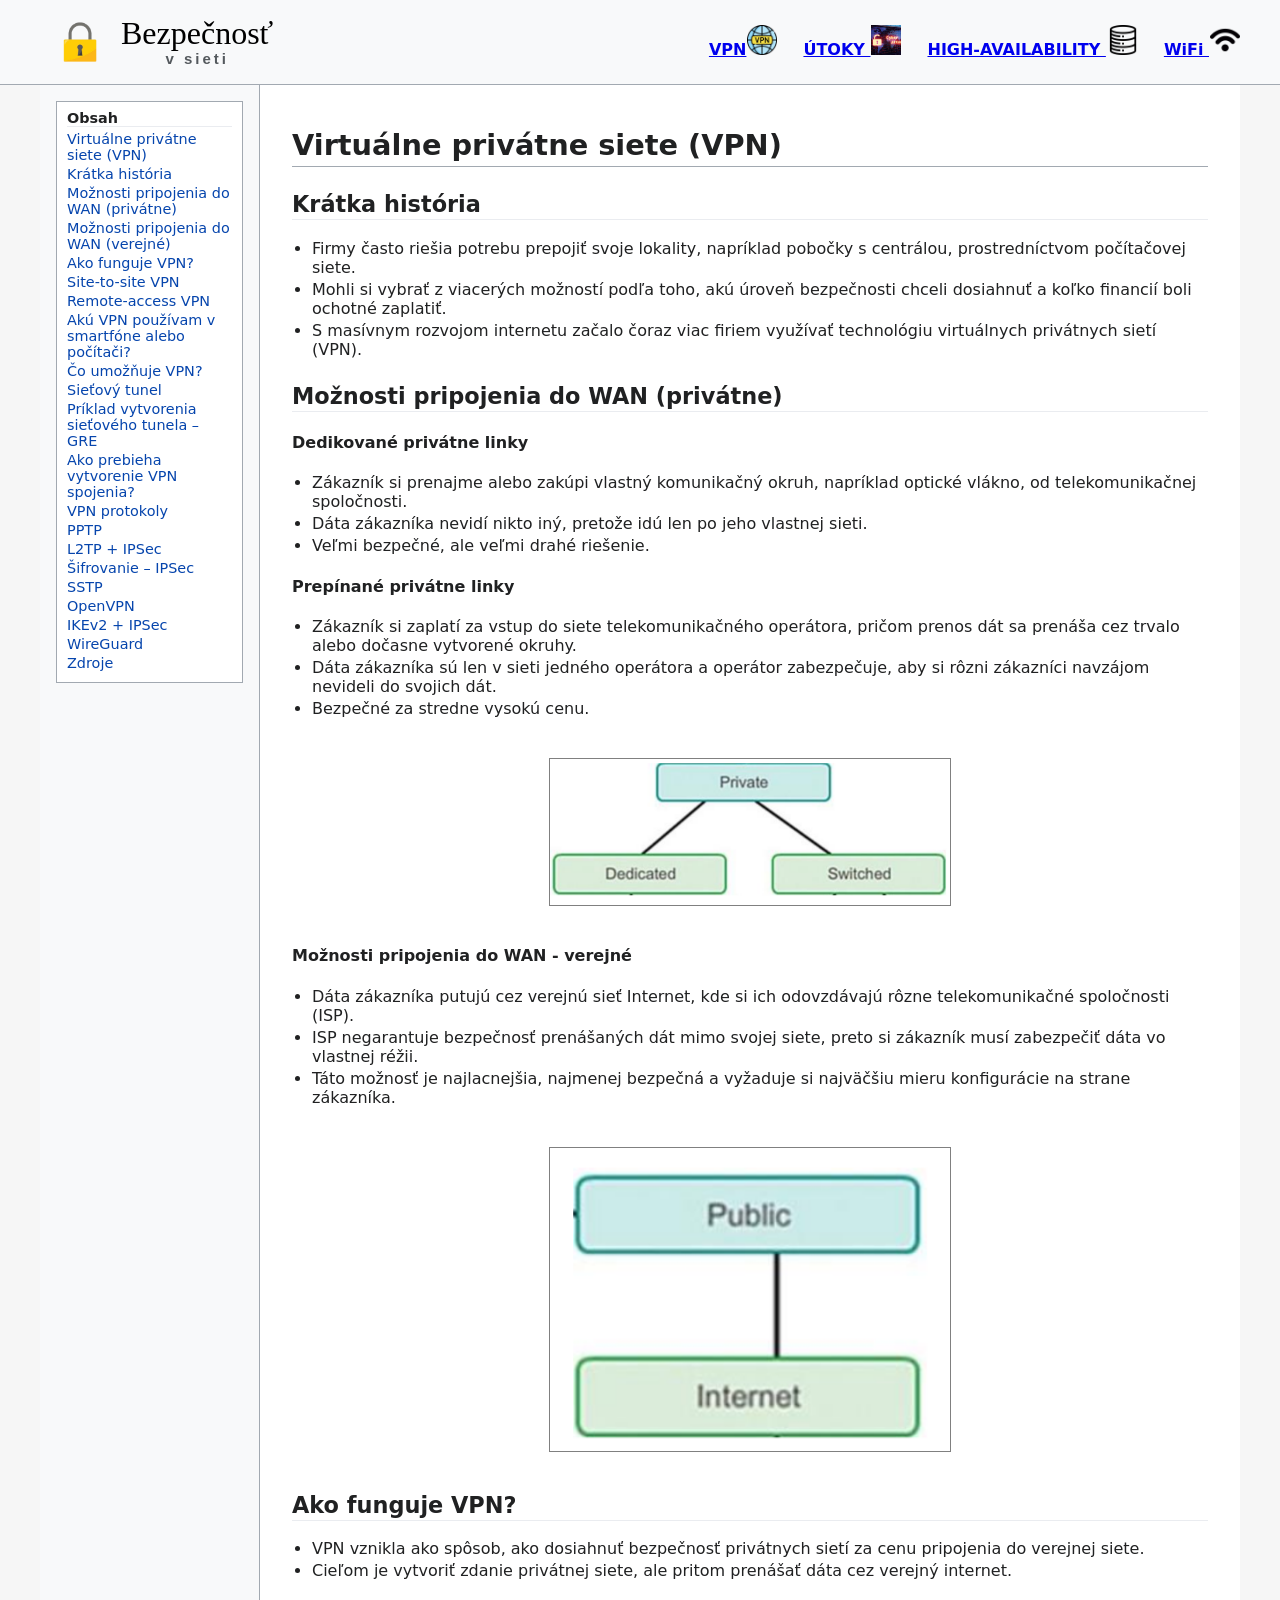
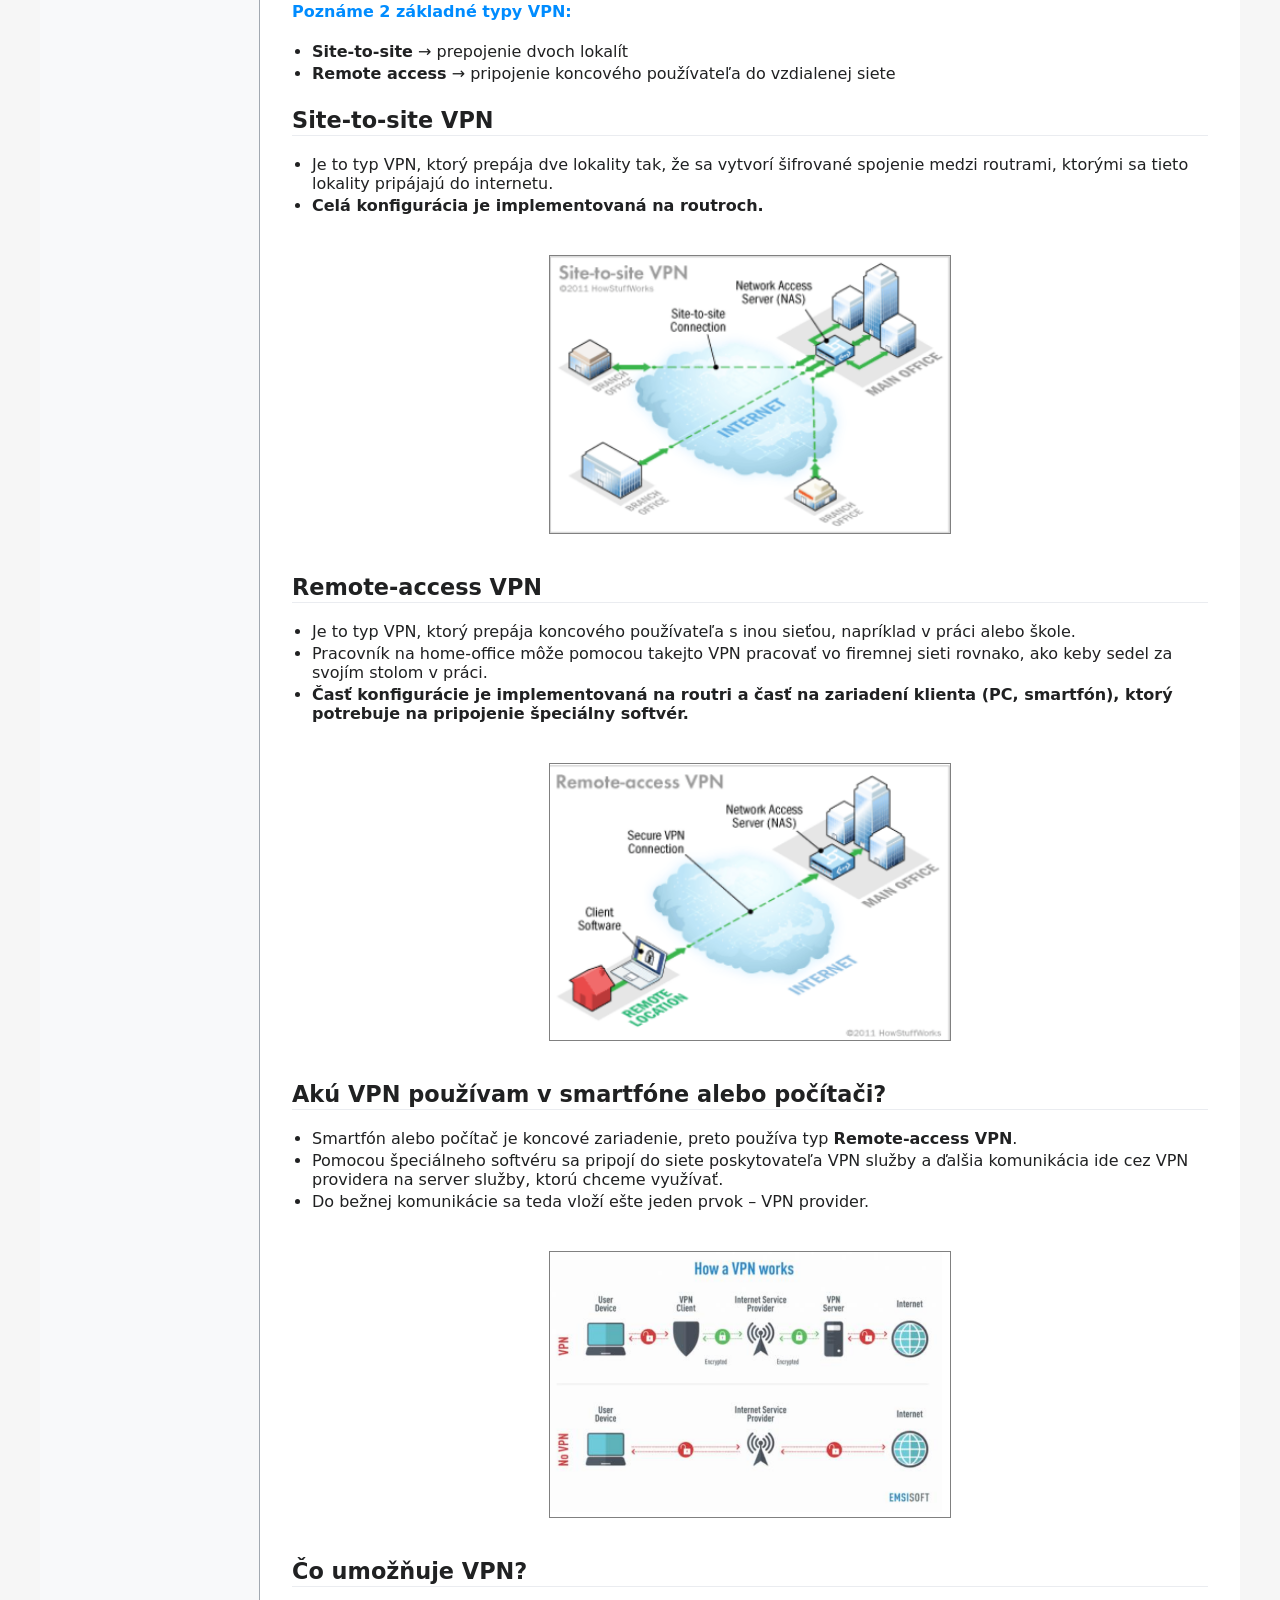
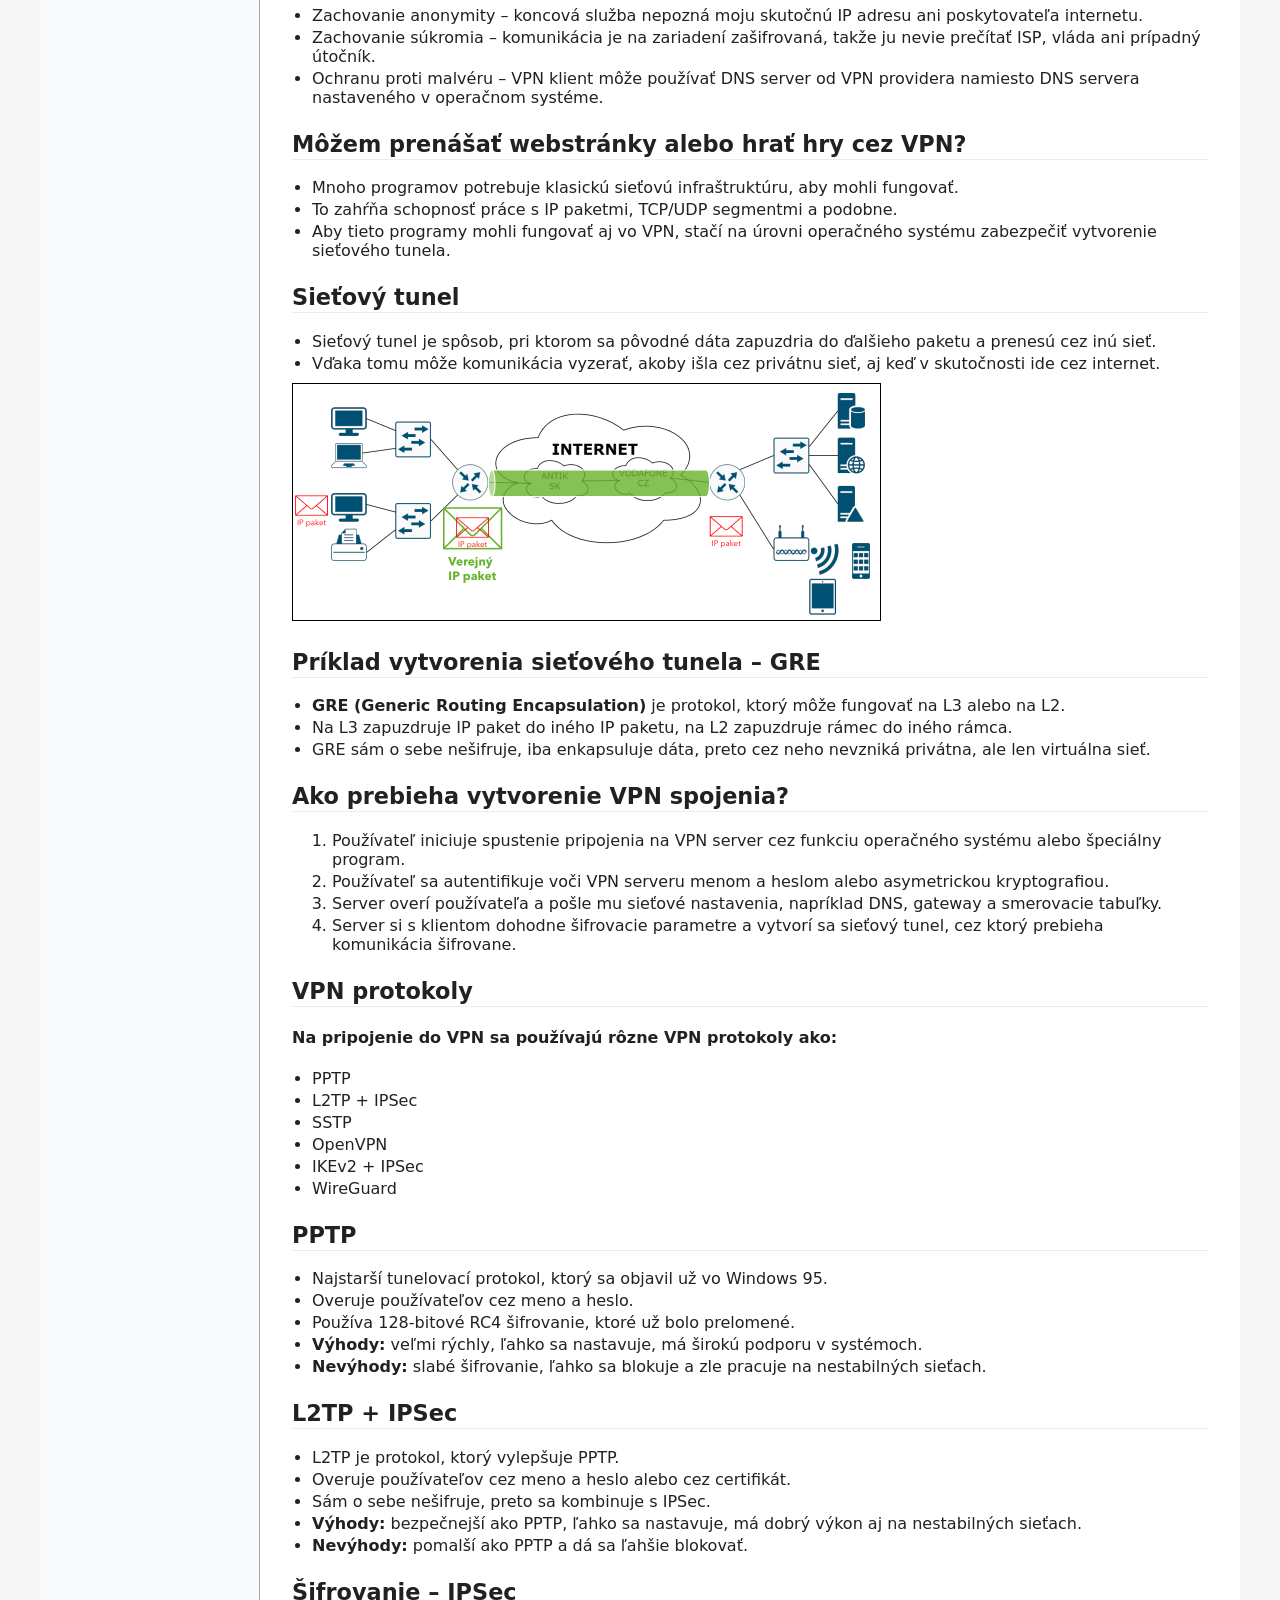
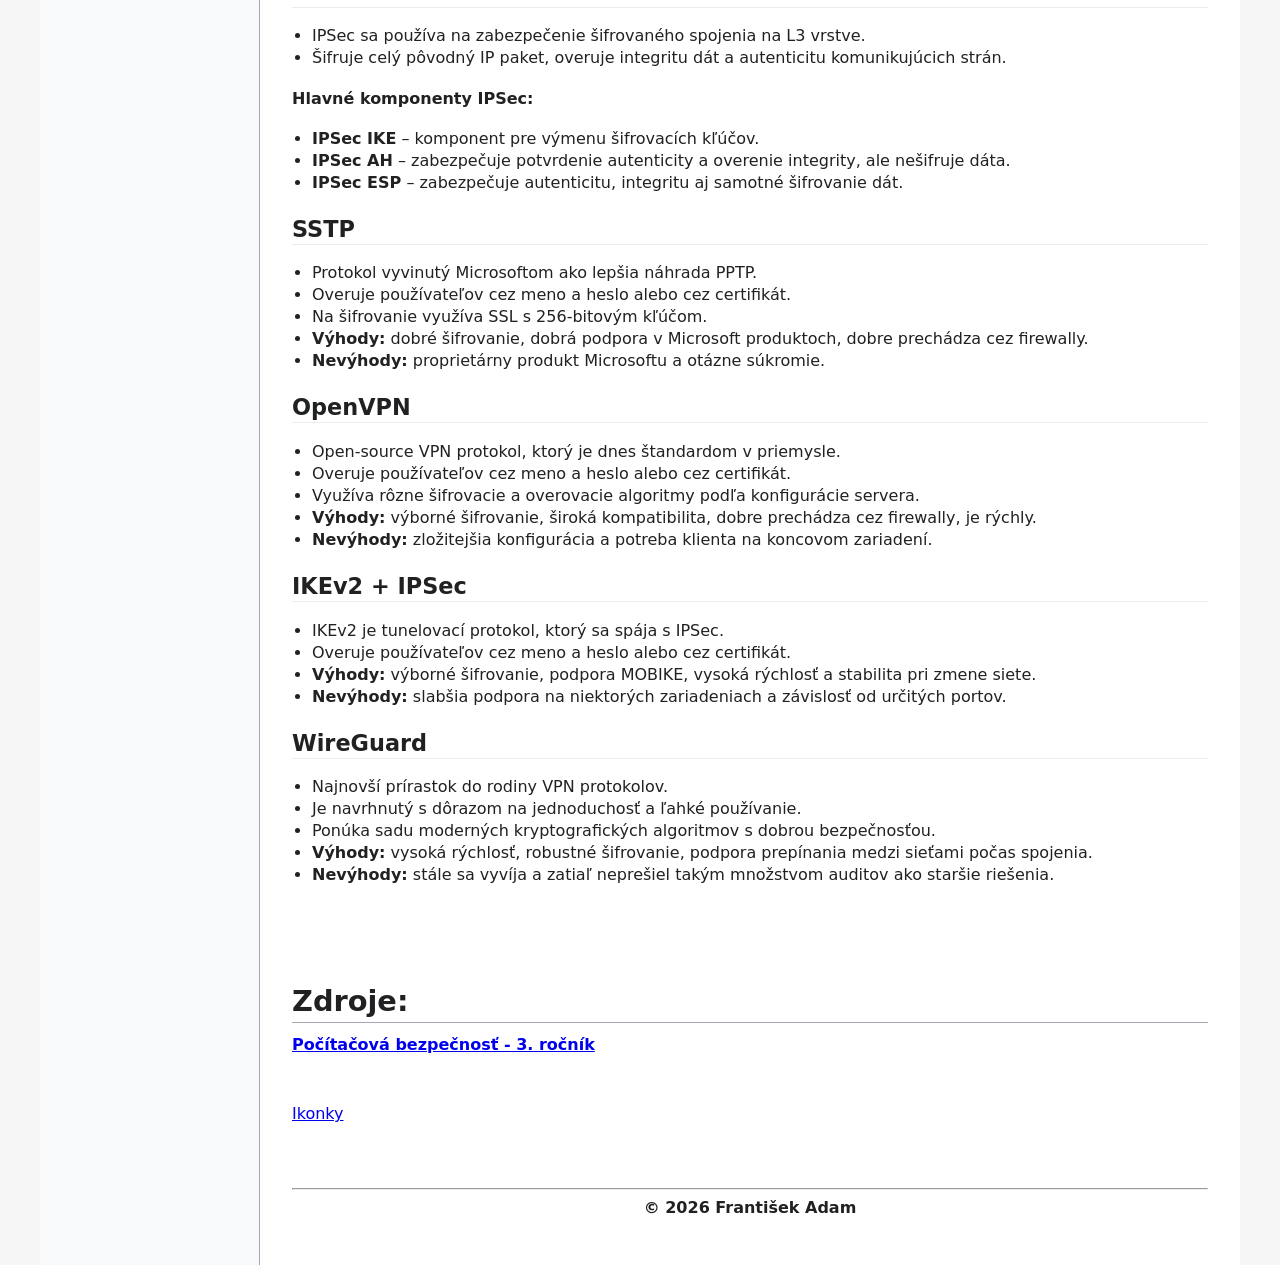
==== vpn.html @ 1cd58b67 "Add files via upload" ====
<!DOCTYPE html>
<html lang="sk">
<head>
  <meta charset="UTF-8">
  <title>Bezpečnosť v sieťach – študentská wiki</title>
  <link rel="stylesheet" href="style.css">
  <link rel="icon" type="image/png" href="zamok.png">
</head>
<body>
  <header class="v-header">
    <div class="v-header-inner">
      <div class="v-logo">
<a href="index.html" class="wiki-logo">
  <img src="zamok.png" alt="Bezpečnosť v sieti" class="wiki-logo-icon">
  <span class="wiki-logo-text">
    <span class="wiki-logo-main">Bezpečnosť</span>
    <span class="wiki-logo-sub">v sieti</span>
  </span>
</a>
      </div>

      <nav class="hor-nav">
        <a href="vpn.html" style="margin-right: 20px;">VPN<img src="vpnicon.png" style="width: 30px; height: 30px;  margin-left:1px;" alt="vpn">  </a>
        <a href="opatrenia.html" style="margin-right: 20px;"> ÚTOKY <img src="opatreniabackg.png" style="width: 30px; height: 30px; margin-left: 1px;" alt="utoky"> </a>
        <a href="highavailability.html" style="margin-right: 20px;"> HIGH-AVAILABILITY <img src="database.png" style="width: 30px; height: 30px;  margin-left: 2px;" alt="vpn"> </a>
        <a href="bezpecnostvowifi.html">WiFi <img src="wi-fi.png" style="width: 30px; height: 30px;  margin-left: 1px;" alt="vpn"> </a>
      </nav>
    </div>
  </header>

  <div class="v-layout">
    <aside class="v-sidebar">
      <div class="v-sidebar-box">
        <div class="v-sidebar-title">Obsah</div>
        <ul>
          <li><a href="#vpn">Virtuálne privátne siete (VPN)</a></li>
          <li><a href="#historia">Krátka história</a></li>
          <li><a href="#wan-private">Možnosti pripojenia do WAN (privátne)</a></li>
          <li><a href="#wan-public">Možnosti pripojenia do WAN (verejné)</a></li>
          <li><a href="#fungovanie-vpn">Ako funguje VPN?</a></li>
          <li><a href="#site-to-site">Site-to-site VPN</a></li>
          <li><a href="#remote-access">Remote-access VPN</a></li>
          <li><a href="#smartfon-vpn">Akú VPN používam v smartfóne alebo počítači?</a></li>
          <li><a href="#vyhody-vpn">Čo umožňuje VPN?</a></li>
          <li><a href="#tunel">Sieťový tunel</a></li>
          <li><a href="#gre">Príklad vytvorenia sieťového tunela – GRE</a></li>
          <li><a href="#vpn-spojenie">Ako prebieha vytvorenie VPN spojenia?</a></li>
          <li><a href="#vpn-protokoly">VPN protokoly</a></li>
          <li><a href="#pptp">PPTP</a></li>
          <li><a href="#l2tp">L2TP + IPSec</a></li>
          <li><a href="#ipsec">Šifrovanie – IPSec</a></li>
          <li><a href="#sstp">SSTP</a></li>
          <li><a href="#openvpn">OpenVPN</a></li>
          <li><a href="#ikev2">IKEv2 + IPSec</a></li>
          <li><a href="#wireguard">WireGuard</a></li>
          <li><a href="#Zdroje">Zdroje</a></li>
        </ul>
      </div>
    </aside>

    <main class="v-content">
      <h1 id="vpn">Virtuálne privátne siete (VPN)</h1>

      <h2 id="historia">Krátka história</h2>
      <ul>
        <li>Firmy často riešia potrebu prepojiť svoje lokality, napríklad pobočky s centrálou, prostredníctvom počítačovej siete.</li>
        <li>Mohli si vybrať z viacerých možností podľa toho, akú úroveň bezpečnosti chceli dosiahnuť a koľko financií boli ochotné zaplatiť.</li>
        <li>S masívnym rozvojom internetu začalo čoraz viac firiem využívať technológiu virtuálnych privátnych sietí (VPN).</li>
      </ul>

      <h2 id="wan-private">Možnosti pripojenia do WAN (privátne)</h2>

      <h4>Dedikované privátne linky</h4>
      <ul>
        <li>Zákazník si prenajme alebo zakúpi vlastný komunikačný okruh, napríklad optické vlákno, od telekomunikačnej spoločnosti.</li>
        <li>Dáta zákazníka nevidí nikto iný, pretože idú len po jeho vlastnej sieti.</li>
        <li>Veľmi bezpečné, ale veľmi drahé riešenie.</li>
      </ul>

      <h4>Prepínané privátne linky</h4>
      <ul>
        <li>Zákazník si zaplatí za vstup do siete telekomunikačného operátora, pričom prenos dát sa prenáša cez trvalo alebo dočasne vytvorené okruhy.</li>
        <li>Dáta zákazníka sú len v sieti jedného operátora a operátor zabezpečuje, aby si rôzni zákazníci navzájom nevideli do svojich dát.</li>
        <li>Bezpečné za stredne vysokú cenu.</li>
      </ul>
      <img src="private.png" class="private" alt="Privátne linky">

      <h4 id="wan-public">Možnosti pripojenia do WAN - verejné</h4>
      <ul>
        <li>Dáta zákazníka putujú cez verejnú sieť Internet, kde si ich odovzdávajú rôzne telekomunikačné spoločnosti (ISP).</li>
        <li>ISP negarantuje bezpečnosť prenášaných dát mimo svojej siete, preto si zákazník musí zabezpečiť dáta vo vlastnej réžii.</li>
        <li>Táto možnosť je najlacnejšia, najmenej bezpečná a vyžaduje si najväčšiu mieru konfigurácie na strane zákazníka.</li>
      </ul>
      <img src="public.png" class="private" alt="Verejné WAN pripojenie">

      <h2 id="fungovanie-vpn">Ako funguje VPN?</h2>
      <ul>
        <li>VPN vznikla ako spôsob, ako dosiahnuť bezpečnosť privátnych sietí za cenu pripojenia do verejnej siete.</li>
        <li>Cieľom je vytvoriť zdanie privátnej siete, ale pritom prenášať dáta cez verejný internet.</li>
      </ul>

      <h4 style="color: rgb(0, 140, 255);">Poznáme 2 základné typy VPN:</h4>
      <ul>
        <li><strong>Site-to-site</strong> → prepojenie dvoch lokalít</li>
        <li><strong>Remote access</strong> → pripojenie koncového používateľa do vzdialenej siete</li>
      </ul>

      <h2 id="site-to-site">Site-to-site VPN</h2>
      <ul>
        <li>Je to typ VPN, ktorý prepája dve lokality tak, že sa vytvorí šifrované spojenie medzi routrami, ktorými sa tieto lokality pripájajú do internetu.</li>
        <li><strong>Celá konfigurácia je implementovaná na routroch.</strong></li>
      </ul>
      <img src="site2site.png" class="private" alt="Site-to-site VPN">

      <h2 id="remote-access">Remote-access VPN</h2>
      <ul>
        <li>Je to typ VPN, ktorý prepája koncového používateľa s inou sieťou, napríklad v práci alebo škole.</li>
        <li>Pracovník na home-office môže pomocou takejto VPN pracovať vo firemnej sieti rovnako, ako keby sedel za svojím stolom v práci.</li>
        <li><strong>Časť konfigurácie je implementovaná na routri a časť na zariadení klienta (PC, smartfón), ktorý potrebuje na pripojenie špeciálny softvér.</strong></li>
      </ul>
      <img src="remoteaccess.png" class="private" alt="Remote-access VPN">

      <h2 id="smartfon-vpn">Akú VPN používam v smartfóne alebo počítači?</h2>
      <ul>
        <li>Smartfón alebo počítač je koncové zariadenie, preto používa typ <strong>Remote-access VPN</strong>.</li>
        <li>Pomocou špeciálneho softvéru sa pripojí do siete poskytovateľa VPN služby a ďalšia komunikácia ide cez VPN providera na server služby, ktorú chceme využívať.</li>
        <li>Do bežnej komunikácie sa teda vloží ešte jeden prvok – VPN provider.</li>
      </ul>
      <img src="fungovanie.png" class="private" alt="Ako funguje VPN na zariadení používateľa">

      <h2 id="vyhody-vpn">Čo umožňuje VPN?</h2>
      <ul>
        <li>Zachovanie anonymity – koncová služba nepozná moju skutočnú IP adresu ani poskytovateľa internetu.</li>
        <li>Zachovanie súkromia – komunikácia je na zariadení zašifrovaná, takže ju nevie prečítať ISP, vláda ani prípadný útočník.</li>
        <li>Ochranu proti malvéru – VPN klient môže používať DNS server od VPN providera namiesto DNS servera nastaveného v operačnom systéme.</li>
      </ul>

      <h2>Môžem prenášať webstránky alebo hrať hry cez VPN?</h2>
      <ul>
        <li>Mnoho programov potrebuje klasickú sieťovú infraštruktúru, aby mohli fungovať.</li>
        <li>To zahŕňa schopnosť práce s IP paketmi, TCP/UDP segmentmi a podobne.</li>
        <li>Aby tieto programy mohli fungovať aj vo VPN, stačí na úrovni operačného systému zabezpečiť vytvorenie sieťového tunela.</li>
      </ul>

      <h2 id="tunel">Sieťový tunel</h2>
      <ul>
        <li>Sieťový tunel je spôsob, pri ktorom sa pôvodné dáta zapuzdria do ďalšieho paketu a prenesú cez inú sieť.</li>
        <li>Vďaka tomu môže komunikácia vyzerať, akoby išla cez privátnu sieť, aj keď v skutočnosti ide cez internet.</li>
      </ul>
      <img src="tunel.png" class="schema" alt="Sieťový tunel">

      <h2 id="gre">Príklad vytvorenia sieťového tunela – GRE</h2>
      <ul>
        <li><strong>GRE (Generic Routing Encapsulation)</strong> je protokol, ktorý môže fungovať na L3 alebo na L2.</li>
        <li>Na L3 zapuzdruje IP paket do iného IP paketu, na L2 zapuzdruje rámec do iného rámca.</li>
        <li>GRE sám o sebe nešifruje, iba enkapsuluje dáta, preto cez neho nevzniká privátna, ale len virtuálna sieť.</li>
      </ul>

      <h2 id="vpn-spojenie">Ako prebieha vytvorenie VPN spojenia?</h2>
      <ol>
        <li>Používateľ iniciuje spustenie pripojenia na VPN server cez funkciu operačného systému alebo špeciálny program.</li>
        <li>Používateľ sa autentifikuje voči VPN serveru menom a heslom alebo asymetrickou kryptografiou.</li>
        <li>Server overí používateľa a pošle mu sieťové nastavenia, napríklad DNS, gateway a smerovacie tabuľky.</li>
        <li>Server si s klientom dohodne šifrovacie parametre a vytvorí sa sieťový tunel, cez ktorý prebieha komunikácia šifrovane.</li>
      </ol>

      <h2 id="vpn-protokoly">VPN protokoly</h2>
      <h4>Na pripojenie do VPN sa používajú rôzne VPN protokoly ako:</h4>
      <ul>
        <li>PPTP</li>
        <li>L2TP + IPSec</li>
        <li>SSTP</li>
        <li>OpenVPN</li>
        <li>IKEv2 + IPSec</li>
        <li>WireGuard</li>
      </ul>

      <h2 id="pptp">PPTP</h2>
      <ul>
        <li>Najstarší tunelovací protokol, ktorý sa objavil už vo Windows 95.</li>
        <li>Overuje používateľov cez meno a heslo.</li>
        <li>Používa 128-bitové RC4 šifrovanie, ktoré už bolo prelomené.</li>
        <li><strong>Výhody:</strong> veľmi rýchly, ľahko sa nastavuje, má širokú podporu v systémoch.</li>
        <li><strong>Nevýhody:</strong> slabé šifrovanie, ľahko sa blokuje a zle pracuje na nestabilných sieťach.</li>
      </ul>

      <h2 id="l2tp">L2TP + IPSec</h2>
      <ul>
        <li>L2TP je protokol, ktorý vylepšuje PPTP.</li>
        <li>Overuje používateľov cez meno a heslo alebo cez certifikát.</li>
        <li>Sám o sebe nešifruje, preto sa kombinuje s IPSec.</li>
        <li><strong>Výhody:</strong> bezpečnejší ako PPTP, ľahko sa nastavuje, má dobrý výkon aj na nestabilných sieťach.</li>
        <li><strong>Nevýhody:</strong> pomalší ako PPTP a dá sa ľahšie blokovať.</li>
      </ul>

      <h2 id="ipsec">Šifrovanie – IPSec</h2>
      <ul>
        <li>IPSec sa používa na zabezpečenie šifrovaného spojenia na L3 vrstve.</li>
        <li>Šifruje celý pôvodný IP paket, overuje integritu dát a autenticitu komunikujúcich strán.</li>
      </ul>

      <h4>Hlavné komponenty IPSec:</h4>
      <ul>
        <li><strong>IPSec IKE</strong> – komponent pre výmenu šifrovacích kľúčov.</li>
        <li><strong>IPSec AH</strong> – zabezpečuje potvrdenie autenticity a overenie integrity, ale nešifruje dáta.</li>
        <li><strong>IPSec ESP</strong> – zabezpečuje autenticitu, integritu aj samotné šifrovanie dát.</li>
      </ul>

      <h2 id="sstp">SSTP</h2>
      <ul>
        <li>Protokol vyvinutý Microsoftom ako lepšia náhrada PPTP.</li>
        <li>Overuje používateľov cez meno a heslo alebo cez certifikát.</li>
        <li>Na šifrovanie využíva SSL s 256-bitovým kľúčom.</li>
        <li><strong>Výhody:</strong> dobré šifrovanie, dobrá podpora v Microsoft produktoch, dobre prechádza cez firewally.</li>
        <li><strong>Nevýhody:</strong> proprietárny produkt Microsoftu a otázne súkromie.</li>
      </ul>

      <h2 id="openvpn">OpenVPN</h2>
      <ul>
        <li>Open-source VPN protokol, ktorý je dnes štandardom v priemysle.</li>
        <li>Overuje používateľov cez meno a heslo alebo cez certifikát.</li>
        <li>Využíva rôzne šifrovacie a overovacie algoritmy podľa konfigurácie servera.</li>
        <li><strong>Výhody:</strong> výborné šifrovanie, široká kompatibilita, dobre prechádza cez firewally, je rýchly.</li>
        <li><strong>Nevýhody:</strong> zložitejšia konfigurácia a potreba klienta na koncovom zariadení.</li>
      </ul>

      <h2 id="ikev2">IKEv2 + IPSec</h2>
      <ul>
        <li>IKEv2 je tunelovací protokol, ktorý sa spája s IPSec.</li>
        <li>Overuje používateľov cez meno a heslo alebo cez certifikát.</li>
        <li><strong>Výhody:</strong> výborné šifrovanie, podpora MOBIKE, vysoká rýchlosť a stabilita pri zmene siete.</li>
        <li><strong>Nevýhody:</strong> slabšia podpora na niektorých zariadeniach a závislosť od určitých portov.</li>
      </ul>

      <h2 id="wireguard">WireGuard</h2>
      <ul>
        <li>Najnovší prírastok do rodiny VPN protokolov.</li>
        <li>Je navrhnutý s dôrazom na jednoduchosť a ľahké používanie.</li>
        <li>Ponúka sadu moderných kryptografických algoritmov s dobrou bezpečnosťou.</li>
        <li><strong>Výhody:</strong> vysoká rýchlosť, robustné šifrovanie, podpora prepínania medzi sieťami počas spojenia.</li>
        <li><strong>Nevýhody:</strong> stále sa vyvíja a zatiaľ neprešiel takým množstvom auditov ako staršie riešenia.</li>
      </ul>

      <div class="Zdroje">
        <h1 id="Zdroje">Zdroje:</h1>

        <p>
          <a href="https://mylearning.spseke.sk/course/view.php?id=145" target="_blank" rel="noopener noreferrer">
            <strong>Počítačová bezpečnosť - 3. ročník</strong>
          </a>
        </p>
        <br>
        <br>
        <a href="https://www.flaticon.com/" target="_blank" rel="noopener noreferrer">Ikonky</a>
        <br>
        <br>
      </div>

      <br>
      <br>
      <hr>
      <strong><center>&copy; 2026 František Adam</center></strong>
    </main>
  </div>
</body>
</html>
---- style.css ----
body {
  margin: 0;
  font-family: system-ui, "Segoe UI", sans-serif;
  background: #f6f6f6;
  color: #202122;
}
.firewall{
  width: 200px;
  height: auto;
  display: block;
  margin: 40px 350px;
}
.wpa2{
  width: 600px;
  height: auto;
  border: solid gray 1px;
  margin: 40px 150px;
}
.private {
  width: 400px;
  height: auto;
  border: 1px solid gray;
  display: block;
  margin: 40px auto;
}
.cervene{
  color: red;
}
.schema1{
   height: auto;
  border: 1px solid gray;
}

.schema{
  border: 1px solid black;
}
.zalohovanie {
  height: 100px;
  width: 350px;
  border: 1px solid gray;

.farbaz {
  color: red;
}

.private {
  width: 800px;
  height: auto;
  border: 1px solid gray;
  display: block;
  margin: 12px auto;
}

}
/* Horný pás ako Vector */
.v-header {
  border-bottom: 1px solid #a2a9b1;
  background: #f8f9fa;
}

.v-header-inner {
  max-width: 1200px;
  margin: 0 auto;
  padding: 2px 2px;
  display: flex;
  align-items: center;
}

/* Logo – väčšie, tučné, vycentrované vo svojom boxe */
.v-logo {
  font-size: 20px;
  font-weight: 600;
  display: flex;            /* text + obrázok vedľa seba */
  align-items: center;      /* zvislé zarovnanie */
  justify-content: center;  /* zarovnanie na stred vo v-logo */
}

.wiki-logo {
  display: flex;
  align-items: center;
  gap: 1px;
  text-decoration: none;
  color: black;
}

.wiki-logo-icon {
    width: 80px;
  height: 80px;
  display: block;
}

.wiki-logo-text {
  display: flex;
  flex-direction:column;
  line-height: 1.05;
}

.wiki-logo-main {
  font-size: 32px;
  font-family: Georgia, "Times New Roman", serif;
  font-weight:450;
  color: black;
}

.wiki-logo-sub {
  font-size: 15px;
  font-family: Arial, sans-serif;
  color: #54595d;
  letter-spacing: 3px;
  display: block;
  text-align:center ;
}
/* menu doprava */
.hor-nav  {
  margin-left: auto;
  text-decoration: none;
  color: black;
  display: flex;
  align-items: center;
  gap: 6px;
  font-weight: bold;
}

.hor-nav a:hover{
  border-radius: 10%;
  background-color:lightblue ;
  opacity: 100%;
  color: black;
  transition-duration: 0.5s;
}

.v-layout {
  max-width: 1200px;
  margin: 0 auto;
  display: grid;
  grid-template-columns: 220px minmax(0, 1fr);
}

/* Sidebar */
.v-sidebar {
  background: #f8f9fa;
  border-right: 1px solid #a2a9b1;
  padding: 16px;
  font-size: 0.9rem;
}

.v-sidebar-box {
  border: 1px solid #a2a9b1;
  background: #ffffff;
  padding: 8px 10px;
}

.v-sidebar-title {
  font-weight: 700;
  margin-bottom: 4px;
  border-bottom: 1px solid #eaecf0;
}

.v-sidebar ul {
  list-style: none;
  padding-left: 0;
  margin: 4px 0 0;
}

.v-sidebar li {
  margin: 3px 0;
}

.v-sidebar a {
  color: #0645ad;
  text-decoration: none;
}

.v-sidebar a:hover {
  text-decoration: underline;
}

/* Obsah */
.v-content {
  background: #ffffff;
  padding: 24px 32px 48px;
}

.v-content h1 {
  font-size: 1.8rem;
  border-bottom: 1px solid #a2a9b1;
  padding-bottom: 4px;
  margin-bottom: 8px;
}

.v-lead {
  font-size: 0.95rem;
  color: #54595d;
  margin-bottom: 16px;
}

.v-content h2 {
  font-size: 1.4rem;
  border-bottom: 1px solid #eaecf0;
  margin-top: 24px;
  padding-bottom: 2px;
}

.v-content p {
  margin: 8px 0;
  line-height: 1.7;
}

.v-content ul {
  margin: 6px 0 10px;
  padding-left: 20px;
}

.v-content li {
  margin: 3px 0;
}

/* Tabuľka – jednoduchý štýl */
.compare-table {
  width: 100%;
  border-collapse: collapse;
  margin-top: 8px;
  font-size: 0.9rem;
}

.compare-table th,
.compare-table td {
  border: 1px solid #a2a9b1;
  padding: 6px 8px;
  text-align: left;
}

.compare-table thead {
  background: #f8f9fa;
  font-weight: 600;
}

.upsko {
  float: middle;
  width: 300px;
  height: 200px;
  margin-left: 150px;
  border: 1px solid gray;
}


.Zdroje {
   margin-top: 100px;   /* zväčši alebo zmenši podľa oka */

}
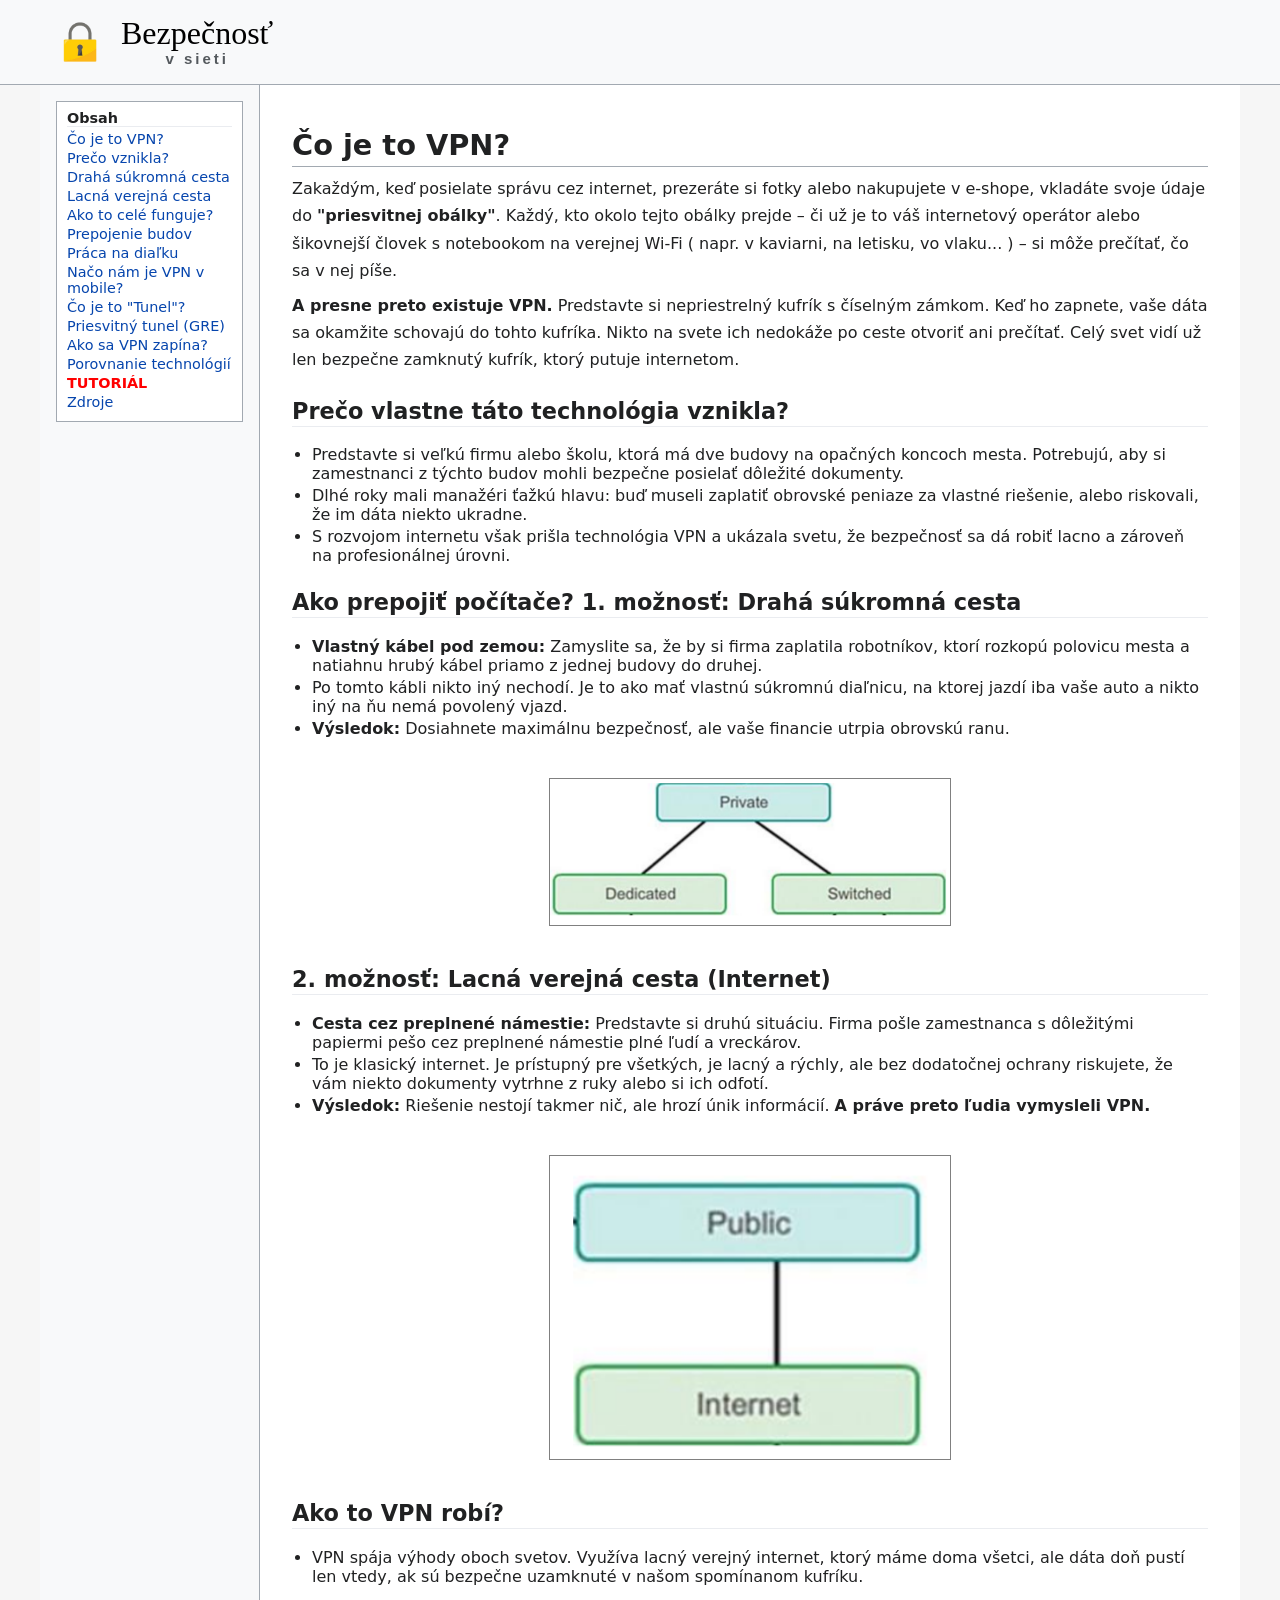
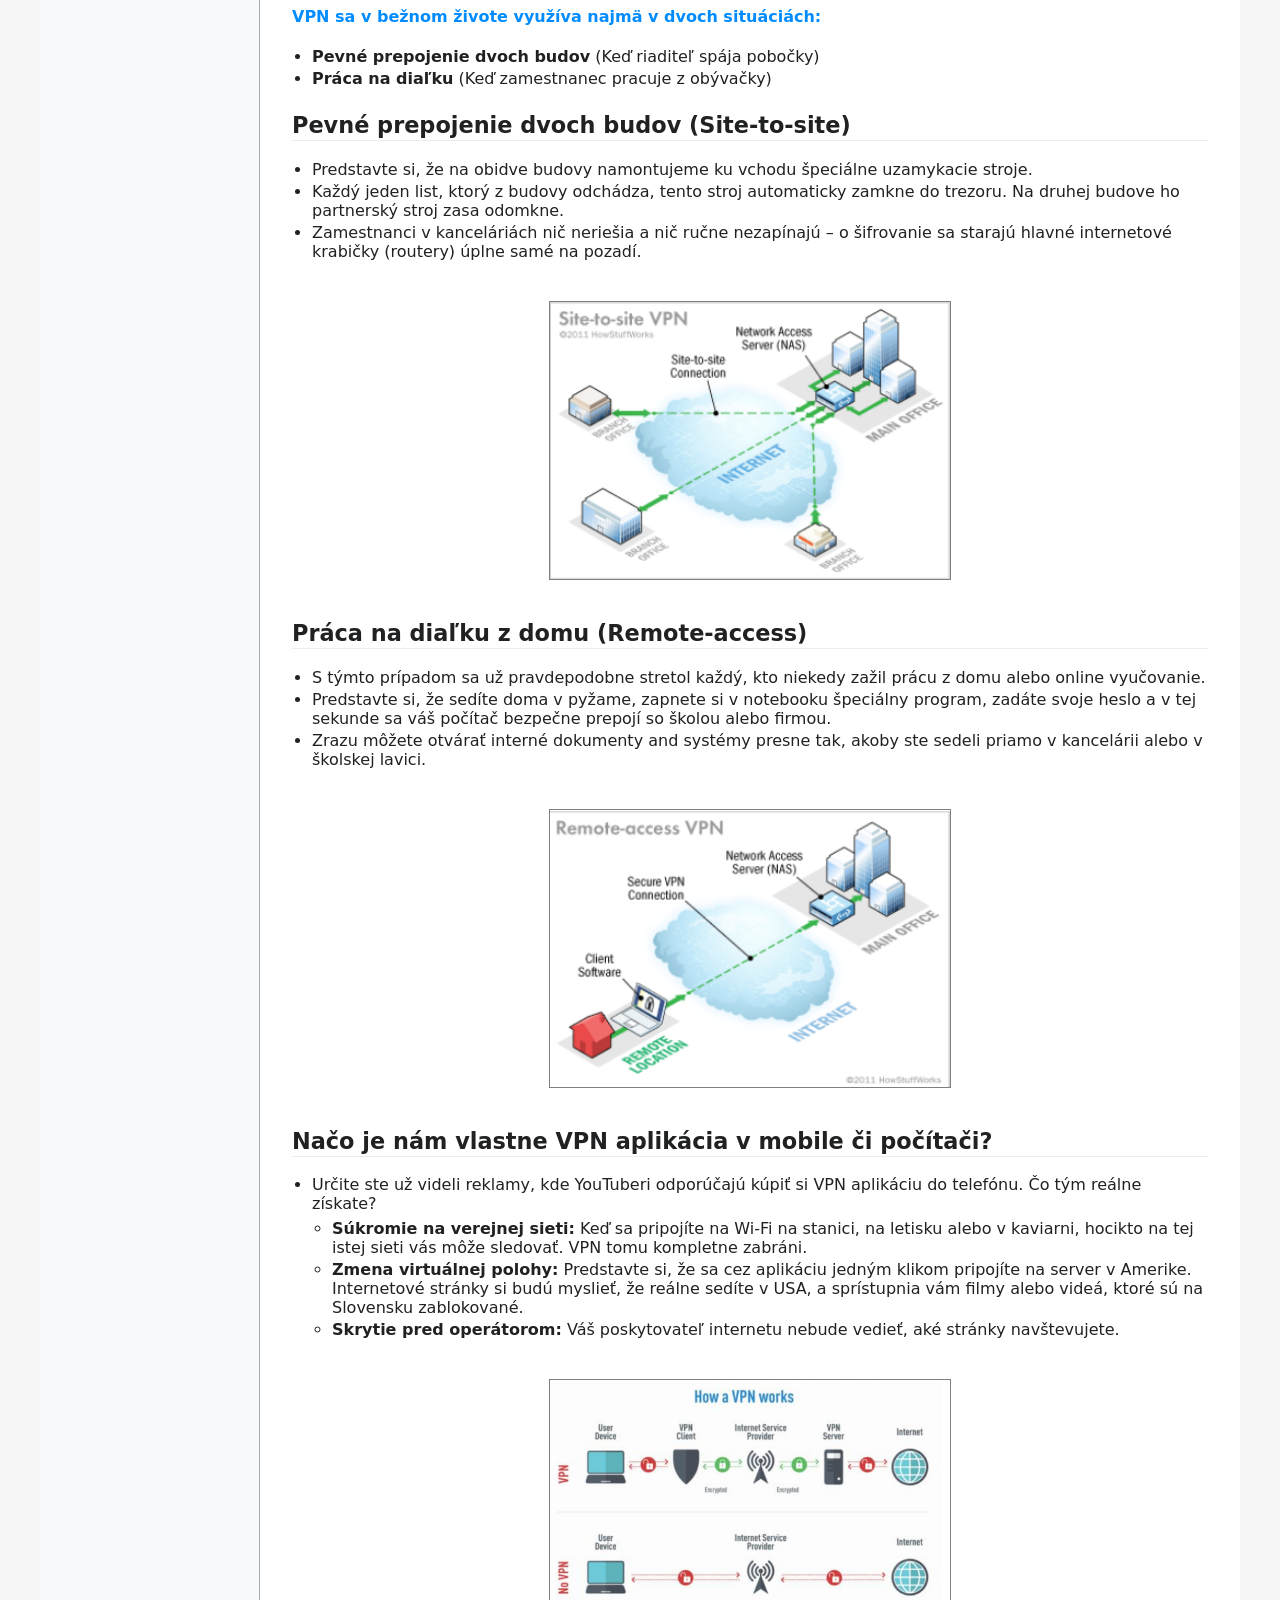
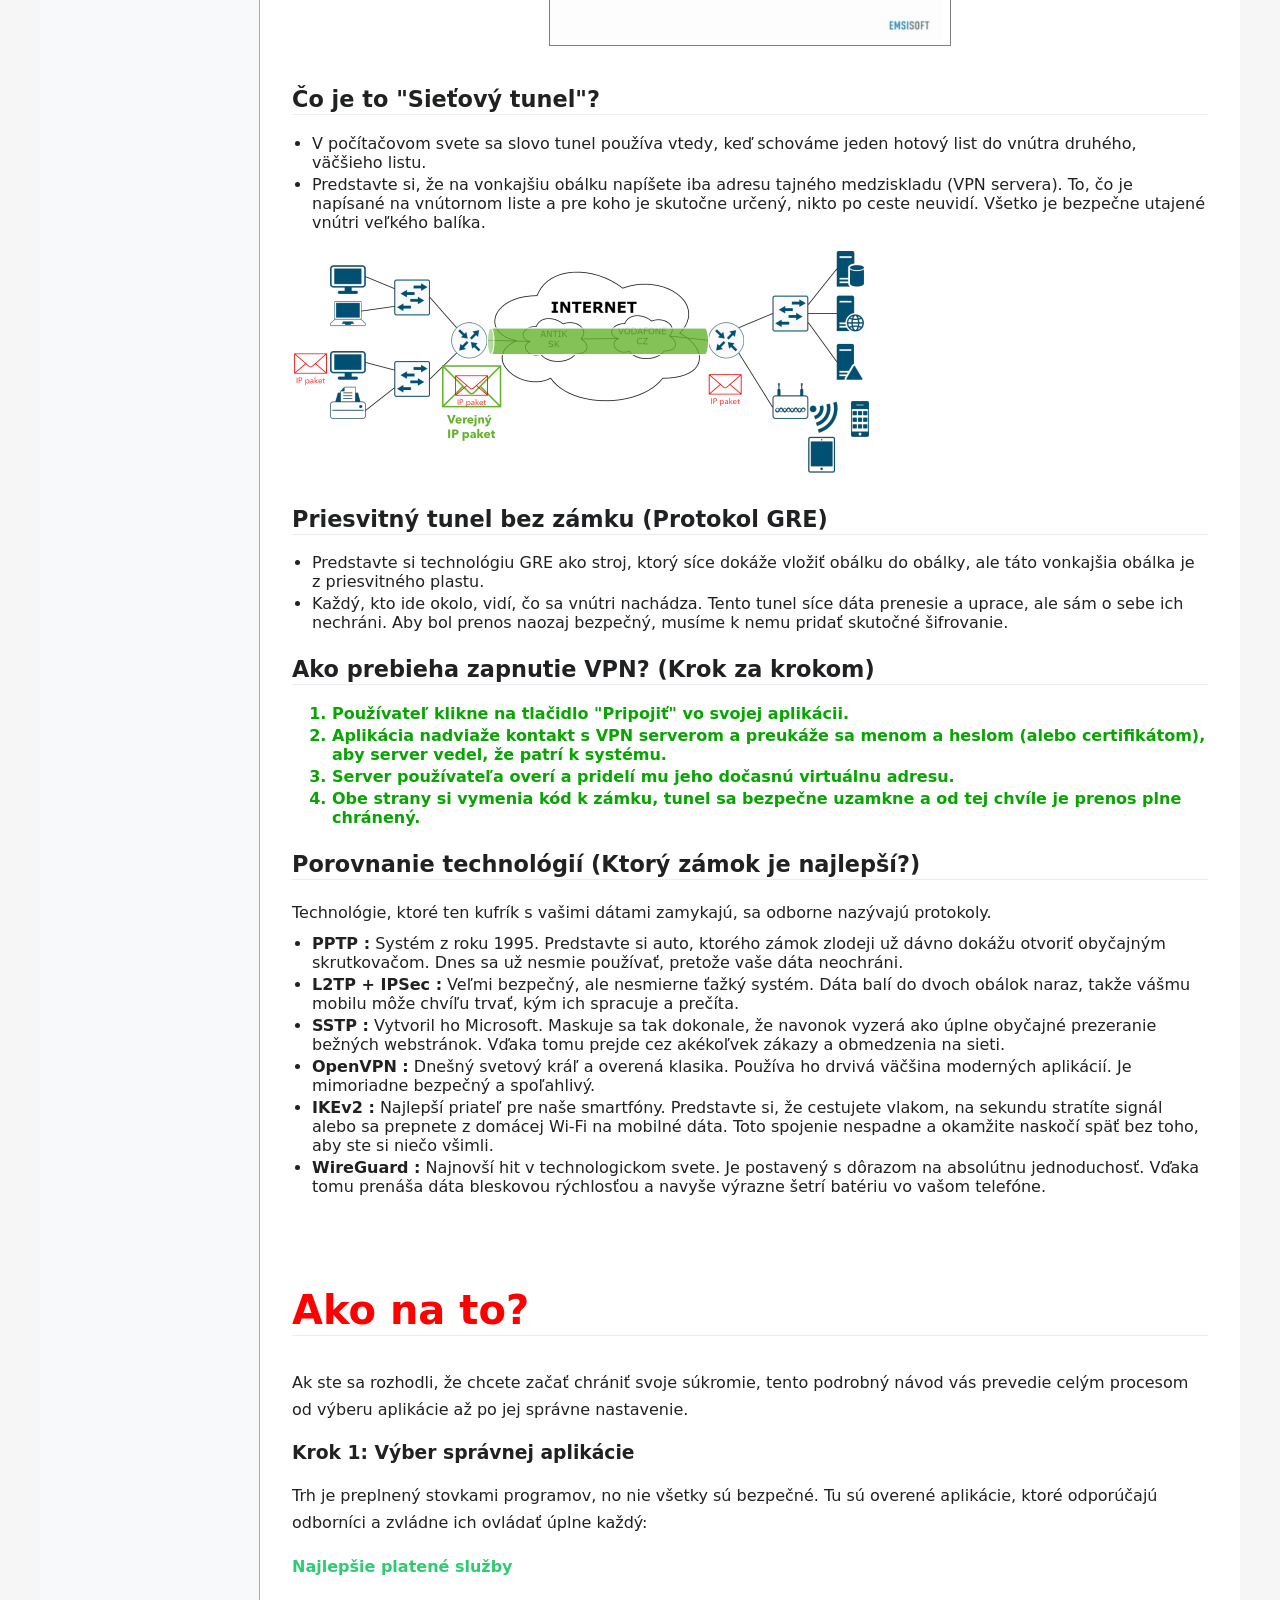
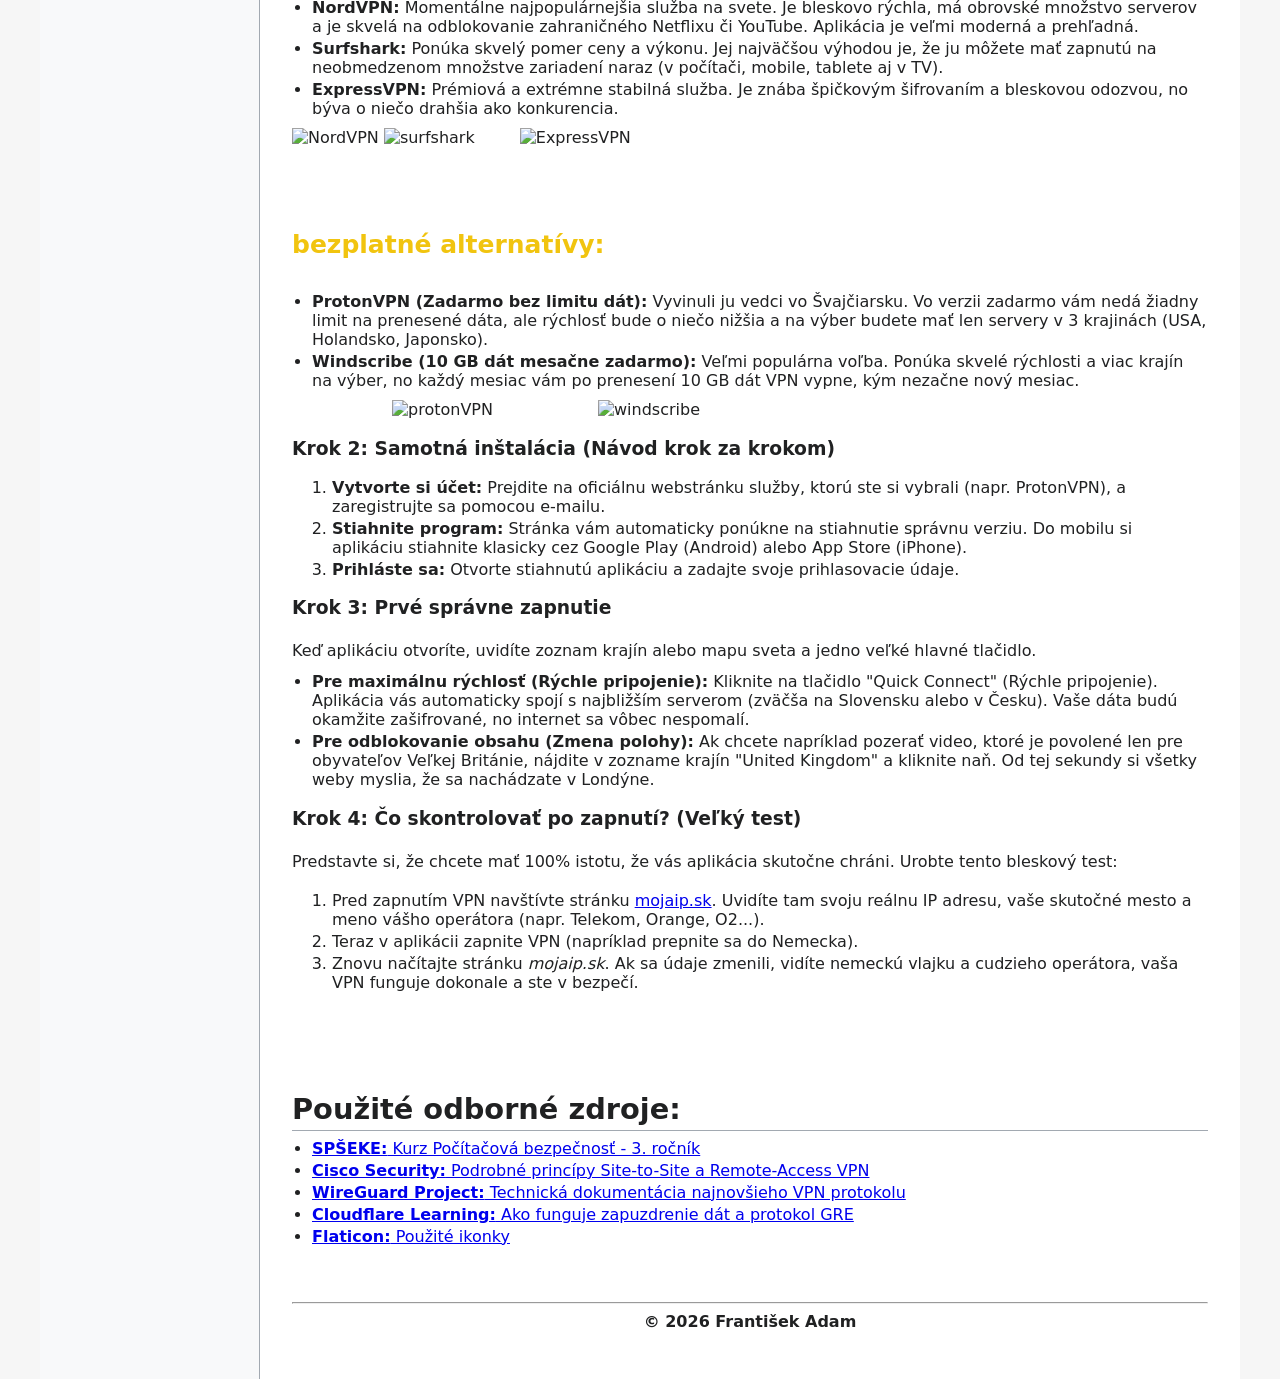
==== commit 7bb84098: "Update vpn.html" ====
--- a/vpn.html
+++ b/vpn.html
@@ -2,7 +2,7 @@
 <html lang="sk">
 <head>
   <meta charset="UTF-8">
-  <title>Bezpečnosť v sieťach – študentská wiki</title>
+  <title>Bezpečnosť v sieťach – VPN polopaticky</title>
   <link rel="stylesheet" href="style.css">
   <link rel="icon" type="image/png" href="zamok.png">
 </head>
@@ -10,21 +10,14 @@
   <header class="v-header">
     <div class="v-header-inner">
       <div class="v-logo">
-<a href="index.html" class="wiki-logo">
-  <img src="zamok.png" alt="Bezpečnosť v sieti" class="wiki-logo-icon">
-  <span class="wiki-logo-text">
-    <span class="wiki-logo-main">Bezpečnosť</span>
-    <span class="wiki-logo-sub">v sieti</span>
-  </span>
-</a>
+        <a href="index.html" class="wiki-logo">
+          <img src="zamok.png" alt="Bezpečnosť v sieti" class="wiki-logo-icon">
+          <span class="wiki-logo-text">
+            <span class="wiki-logo-main">Bezpečnosť</span>
+            <span class="wiki-logo-sub">v sieti</span>
+          </span>
+        </a>
       </div>
-
-      <nav class="hor-nav">
-        <a href="vpn.html" style="margin-right: 20px;">VPN<img src="vpnicon.png" style="width: 30px; height: 30px;  margin-left:1px;" alt="vpn">  </a>
-        <a href="opatrenia.html" style="margin-right: 20px;"> ÚTOKY <img src="opatreniabackg.png" style="width: 30px; height: 30px; margin-left: 1px;" alt="utoky"> </a>
-        <a href="highavailability.html" style="margin-right: 20px;"> HIGH-AVAILABILITY <img src="database.png" style="width: 30px; height: 30px;  margin-left: 2px;" alt="vpn"> </a>
-        <a href="bezpecnostvowifi.html">WiFi <img src="wi-fi.png" style="width: 30px; height: 30px;  margin-left: 1px;" alt="vpn"> </a>
-      </nav>
     </div>
   </header>
 
@@ -33,234 +26,204 @@
       <div class="v-sidebar-box">
         <div class="v-sidebar-title">Obsah</div>
         <ul>
-          <li><a href="#vpn">Virtuálne privátne siete (VPN)</a></li>
-          <li><a href="#historia">Krátka história</a></li>
-          <li><a href="#wan-private">Možnosti pripojenia do WAN (privátne)</a></li>
-          <li><a href="#wan-public">Možnosti pripojenia do WAN (verejné)</a></li>
-          <li><a href="#fungovanie-vpn">Ako funguje VPN?</a></li>
-          <li><a href="#site-to-site">Site-to-site VPN</a></li>
-          <li><a href="#remote-access">Remote-access VPN</a></li>
-          <li><a href="#smartfon-vpn">Akú VPN používam v smartfóne alebo počítači?</a></li>
-          <li><a href="#vyhody-vpn">Čo umožňuje VPN?</a></li>
-          <li><a href="#tunel">Sieťový tunel</a></li>
-          <li><a href="#gre">Príklad vytvorenia sieťového tunela – GRE</a></li>
-          <li><a href="#vpn-spojenie">Ako prebieha vytvorenie VPN spojenia?</a></li>
-          <li><a href="#vpn-protokoly">VPN protokoly</a></li>
-          <li><a href="#pptp">PPTP</a></li>
-          <li><a href="#l2tp">L2TP + IPSec</a></li>
-          <li><a href="#ipsec">Šifrovanie – IPSec</a></li>
-          <li><a href="#sstp">SSTP</a></li>
-          <li><a href="#openvpn">OpenVPN</a></li>
-          <li><a href="#ikev2">IKEv2 + IPSec</a></li>
-          <li><a href="#wireguard">WireGuard</a></li>
-          <li><a href="#Zdroje">Zdroje</a></li>
+          <li><a href="#vpn">Čo je to VPN?</a></li>
+          <li><a href="#historia">Prečo vznikla?</a></li>
+          <li><a href="#wan-private">Drahá súkromná cesta</a></li>
+          <li><a href="#wan-public">Lacná verejná cesta</a></li>
+          <li><a href="#fungovanie-vpn">Ako to celé funguje?</a></li>
+          <li><a href="#site-to-site">Prepojenie budov</a></li>
+          <li><a href="#remote-access">Práca na diaľku</a></li>
+          <li><a href="#smartfon-vpn">Načo nám je VPN v mobile?</a></li>
+          <li><a href="#tunel">Čo je to "Tunel"?</a></li>
+          <li><a href="#gre">Priesvitný tunel (GRE)</a></li>
+          <li><a href="#vpn-spojenie">Ako sa VPN zapína?</a></li>
+          <li><a href="#vpn-protokoly">Porovnanie technológií</a></li>
+          <li><a style="color: red; font-weight: 900;" href="#tutorial">TUTORIÁL</a></li>
+          <li><a href="#zdroje">Zdroje</a></li>
         </ul>
       </div>
     </aside>
 
     <main class="v-content">
-      <h1 id="vpn">Virtuálne privátne siete (VPN)</h1>
-
-      <h2 id="historia">Krátka história</h2>
-      <ul>
-        <li>Firmy často riešia potrebu prepojiť svoje lokality, napríklad pobočky s centrálou, prostredníctvom počítačovej siete.</li>
-        <li>Mohli si vybrať z viacerých možností podľa toho, akú úroveň bezpečnosti chceli dosiahnuť a koľko financií boli ochotné zaplatiť.</li>
-        <li>S masívnym rozvojom internetu začalo čoraz viac firiem využívať technológiu virtuálnych privátnych sietí (VPN).</li>
-      </ul>
-
-      <h2 id="wan-private">Možnosti pripojenia do WAN (privátne)</h2>
-
-      <h4>Dedikované privátne linky</h4>
-      <ul>
-        <li>Zákazník si prenajme alebo zakúpi vlastný komunikačný okruh, napríklad optické vlákno, od telekomunikačnej spoločnosti.</li>
-        <li>Dáta zákazníka nevidí nikto iný, pretože idú len po jeho vlastnej sieti.</li>
-        <li>Veľmi bezpečné, ale veľmi drahé riešenie.</li>
-      </ul>
-
-      <h4>Prepínané privátne linky</h4>
-      <ul>
-        <li>Zákazník si zaplatí za vstup do siete telekomunikačného operátora, pričom prenos dát sa prenáša cez trvalo alebo dočasne vytvorené okruhy.</li>
-        <li>Dáta zákazníka sú len v sieti jedného operátora a operátor zabezpečuje, aby si rôzni zákazníci navzájom nevideli do svojich dát.</li>
-        <li>Bezpečné za stredne vysokú cenu.</li>
-      </ul>
-      <img src="private.png" class="private" alt="Privátne linky">
-
-      <h4 id="wan-public">Možnosti pripojenia do WAN - verejné</h4>
-      <ul>
-        <li>Dáta zákazníka putujú cez verejnú sieť Internet, kde si ich odovzdávajú rôzne telekomunikačné spoločnosti (ISP).</li>
-        <li>ISP negarantuje bezpečnosť prenášaných dát mimo svojej siete, preto si zákazník musí zabezpečiť dáta vo vlastnej réžii.</li>
-        <li>Táto možnosť je najlacnejšia, najmenej bezpečná a vyžaduje si najväčšiu mieru konfigurácie na strane zákazníka.</li>
-      </ul>
-      <img src="public.png" class="private" alt="Verejné WAN pripojenie">
-
-      <h2 id="fungovanie-vpn">Ako funguje VPN?</h2>
-      <ul>
-        <li>VPN vznikla ako spôsob, ako dosiahnuť bezpečnosť privátnych sietí za cenu pripojenia do verejnej siete.</li>
-        <li>Cieľom je vytvoriť zdanie privátnej siete, ale pritom prenášať dáta cez verejný internet.</li>
-      </ul>
-
-      <h4 style="color: rgb(0, 140, 255);">Poznáme 2 základné typy VPN:</h4>
-      <ul>
-        <li><strong>Site-to-site</strong> → prepojenie dvoch lokalít</li>
-        <li><strong>Remote access</strong> → pripojenie koncového používateľa do vzdialenej siete</li>
-      </ul>
-
-      <h2 id="site-to-site">Site-to-site VPN</h2>
-      <ul>
-        <li>Je to typ VPN, ktorý prepája dve lokality tak, že sa vytvorí šifrované spojenie medzi routrami, ktorými sa tieto lokality pripájajú do internetu.</li>
-        <li><strong>Celá konfigurácia je implementovaná na routroch.</strong></li>
-      </ul>
-      <img src="site2site.png" class="private" alt="Site-to-site VPN">
-
-      <h2 id="remote-access">Remote-access VPN</h2>
-      <ul>
-        <li>Je to typ VPN, ktorý prepája koncového používateľa s inou sieťou, napríklad v práci alebo škole.</li>
-        <li>Pracovník na home-office môže pomocou takejto VPN pracovať vo firemnej sieti rovnako, ako keby sedel za svojím stolom v práci.</li>
-        <li><strong>Časť konfigurácie je implementovaná na routri a časť na zariadení klienta (PC, smartfón), ktorý potrebuje na pripojenie špeciálny softvér.</strong></li>
-      </ul>
-      <img src="remoteaccess.png" class="private" alt="Remote-access VPN">
-
-      <h2 id="smartfon-vpn">Akú VPN používam v smartfóne alebo počítači?</h2>
-      <ul>
-        <li>Smartfón alebo počítač je koncové zariadenie, preto používa typ <strong>Remote-access VPN</strong>.</li>
-        <li>Pomocou špeciálneho softvéru sa pripojí do siete poskytovateľa VPN služby a ďalšia komunikácia ide cez VPN providera na server služby, ktorú chceme využívať.</li>
-        <li>Do bežnej komunikácie sa teda vloží ešte jeden prvok – VPN provider.</li>
-      </ul>
-      <img src="fungovanie.png" class="private" alt="Ako funguje VPN na zariadení používateľa">
-
-      <h2 id="vyhody-vpn">Čo umožňuje VPN?</h2>
-      <ul>
-        <li>Zachovanie anonymity – koncová služba nepozná moju skutočnú IP adresu ani poskytovateľa internetu.</li>
-        <li>Zachovanie súkromia – komunikácia je na zariadení zašifrovaná, takže ju nevie prečítať ISP, vláda ani prípadný útočník.</li>
-        <li>Ochranu proti malvéru – VPN klient môže používať DNS server od VPN providera namiesto DNS servera nastaveného v operačnom systéme.</li>
-      </ul>
-
-      <h2>Môžem prenášať webstránky alebo hrať hry cez VPN?</h2>
-      <ul>
-        <li>Mnoho programov potrebuje klasickú sieťovú infraštruktúru, aby mohli fungovať.</li>
-        <li>To zahŕňa schopnosť práce s IP paketmi, TCP/UDP segmentmi a podobne.</li>
-        <li>Aby tieto programy mohli fungovať aj vo VPN, stačí na úrovni operačného systému zabezpečiť vytvorenie sieťového tunela.</li>
-      </ul>
-
-      <h2 id="tunel">Sieťový tunel</h2>
-      <ul>
-        <li>Sieťový tunel je spôsob, pri ktorom sa pôvodné dáta zapuzdria do ďalšieho paketu a prenesú cez inú sieť.</li>
-        <li>Vďaka tomu môže komunikácia vyzerať, akoby išla cez privátnu sieť, aj keď v skutočnosti ide cez internet.</li>
-      </ul>
-      <img src="tunel.png" class="schema" alt="Sieťový tunel">
-
-      <h2 id="gre">Príklad vytvorenia sieťového tunela – GRE</h2>
-      <ul>
-        <li><strong>GRE (Generic Routing Encapsulation)</strong> je protokol, ktorý môže fungovať na L3 alebo na L2.</li>
-        <li>Na L3 zapuzdruje IP paket do iného IP paketu, na L2 zapuzdruje rámec do iného rámca.</li>
-        <li>GRE sám o sebe nešifruje, iba enkapsuluje dáta, preto cez neho nevzniká privátna, ale len virtuálna sieť.</li>
-      </ul>
-
-      <h2 id="vpn-spojenie">Ako prebieha vytvorenie VPN spojenia?</h2>
+      <h1 id="vpn">Čo je to VPN?</h1>
+      <p>Zakaždým, keď posielate správu cez internet, prezeráte si fotky alebo nakupujete v e-shope, vkladáte svoje údaje do <strong>"priesvitnej obálky"</strong>. Každý, kto okolo tejto obálky prejde – či už je to váš internetový operátor alebo šikovnejší človek s notebookom na verejnej Wi-Fi ( napr. v kaviarni, na letisku, vo vlaku... ) – si môže prečítať, čo sa v nej píše.</p>
+      <p><strong>A presne preto existuje VPN.</strong> Predstavte si nepriestrelný kufrík s číselným zámkom. Keď ho zapnete, vaše dáta sa okamžite schovajú do tohto kufríka. Nikto na svete ich nedokáže po ceste otvoriť ani prečítať. Celý svet vidí už len bezpečne zamknutý kufrík, ktorý putuje internetom.</p>
+
+      <h2 id="historia">Prečo vlastne táto technológia vznikla?</h2>
+      <ul>
+        <li>Predstavte si veľkú firmu alebo školu, ktorá má dve budovy na opačných koncoch mesta. Potrebujú, aby si zamestnanci z týchto budov mohli bezpečne posielať dôležité dokumenty.</li>
+        <li>Dlhé roky mali manažéri ťažkú hlavu: buď museli zaplatiť obrovské peniaze za vlastné riešenie, alebo riskovali, že im dáta niekto ukradne.</li>
+        <li>S rozvojom internetu však prišla technológia VPN a ukázala svetu, že bezpečnosť sa dá robiť lacno a zároveň na profesionálnej úrovni.</li>
+      </ul>
+
+      <h2 id="wan-private">Ako prepojiť počítače? 1. možnosť: Drahá súkromná cesta</h2>
+      <ul>
+        <li><strong>Vlastný kábel pod zemou:</strong> Zamyslite sa, že by si firma zaplatila robotníkov, ktorí rozkopú polovicu mesta a natiahnu hrubý kábel priamo z jednej budovy do druhej.</li>
+        <li>Po tomto kábli nikto iný nechodí. Je to ako mať vlastnú súkromnú diaľnicu, na ktorej jazdí iba vaše auto a nikto iný na ňu nemá povolený vjazd.</li>
+        <li><strong>Výsledok:</strong> Dosiahnete maximálnu bezpečnosť, ale vaše financie utrpia obrovskú ranu.</li>
+      </ul>
+      <img src="private.png" class="private" alt="Súkromná cesta">
+
+      <h2 id="wan-public">2. možnosť: Lacná verejná cesta (Internet)</h2>
+      <ul>
+        <li><strong>Cesta cez preplnené námestie:</strong> Predstavte si druhú situáciu. Firma pošle zamestnanca s dôležitými papiermi pešo cez preplnené námestie plné ľudí a vreckárov.</li>
+        <li>To je klasický internet. Je prístupný pre všetkých, je lacný a rýchly, ale bez dodatočnej ochrany riskujete, že vám niekto dokumenty vytrhne z ruky alebo si ich odfotí.</li>
+        <li><strong>Výsledok:</strong> Riešenie nestojí takmer nič, ale hrozí únik informácií. <strong>A práve preto ľudia vymysleli VPN.</strong></li>
+      </ul>
+      <img src="public.png" class="private" alt="Verejný internet">
+
+      <h2 id="fungovanie-vpn">Ako to VPN robí? </h2>
+      <ul>
+        <li>VPN spája výhody oboch svetov. Využíva lacný verejný internet, ktorý máme doma všetci, ale dáta doň pustí len vtedy, ak sú bezpečne uzamknuté v našom spomínanom kufríku.</li>
+      </ul>
+
+      <h4 style="color: rgb(0, 140, 255);">VPN sa v bežnom živote využíva najmä v dvoch situáciách:</h4>
+      <ul>
+        <li><strong>Pevné prepojenie dvoch budov</strong> (Keď riaditeľ spája pobočky)</li>
+        <li><strong>Práca na diaľku</strong> (Keď zamestnanec pracuje z obývačky)</li>
+      </ul>
+
+      <h2 id="site-to-site">Pevné prepojenie dvoch budov (Site-to-site)</h2>
+      <ul>
+        <li>Predstavte si, že na obidve budovy namontujeme ku vchodu špeciálne uzamykacie stroje.</li>
+        <li>Každý jeden list, ktorý z budovy odchádza, tento stroj automaticky zamkne do trezoru. Na druhej budove ho partnerský stroj zasa odomkne.</li>
+        <li>Zamestnanci v kanceláriách nič neriešia a nič ručne nezapínajú – o šifrovanie sa starajú hlavné internetové krabičky (routery) úplne samé na pozadí.</li>
+      </ul>
+      <img src="site2site.png" class="private" alt="Prepojenie dvoch budov">
+
+      <h2 id="remote-access">Práca na diaľku z domu (Remote-access)</h2>
+      <ul>
+        <li>S týmto prípadom sa už pravdepodobne stretol každý, kto niekedy zažil prácu z domu alebo online vyučovanie.</li>
+        <li>Predstavte si, že sedíte doma v pyžame, zapnete si v notebooku špeciálny program, zadáte svoje heslo a v tej sekunde sa váš počítač bezpečne prepojí so školou alebo firmou.</li>
+        <li>Zrazu môžete otvárať interné dokumenty and systémy presne tak, akoby ste sedeli priamo v kancelárii alebo v školskej lavici.</li>
+      </ul>
+      <img src="remoteaccess.png" class="private" alt="Práca z domu">
+
+      <h2 id="smartfon-vpn">Načo je nám vlastne VPN aplikácia v mobile či počítači?</h2>
+      <ul>
+        <li>Určite ste už videli reklamy, kde YouTuberi odporúčajú kúpiť si VPN aplikáciu do telefónu. Čo tým reálne získate?
+          <ul>
+            <li><strong>Súkromie na verejnej sieti:</strong> Keď sa pripojíte na Wi-Fi na stanici, na letisku alebo v kaviarni, hocikto na tej istej sieti vás môže sledovať. VPN tomu kompletne zabráni.</li>
+            <li><strong>Zmena virtuálnej polohy:</strong> Predstavte si, že sa cez aplikáciu jedným klikom pripojíte na server v Amerike. Internetové stránky si budú myslieť, že reálne sedíte v USA, a sprístupnia vám filmy alebo videá, ktoré sú na Slovensku zablokované.</li>
+            <li><strong>Skrytie pred operátorom:</strong> Váš poskytovateľ internetu nebude vedieť, aké stránky navštevujete.</li>
+          </ul>
+        </li>
+      </ul>
+      <img src="fungovanie.png" class="private" alt="VPN v mobile">
+
+      <h2 id="tunel">Čo je to "Sieťový tunel"?</h2>
+      <ul>
+        <li>V počítačovom svete sa slovo tunel používa vtedy, keď schováme jeden hotový list do vnútra druhého, väčšieho listu.</li>
+        <li>Predstavte si, že na vonkajšiu obálku napíšete iba adresu tajného medziskladu (VPN servera). To, čo je napísané na vnútornom liste a pre koho je skutočne určený, nikto po ceste neuvidí. Všetko je bezpečne utajené vnútri veľkého balíka.</li>
+      </ul>
+      <img src="tunel.png" class="tunel" alt="Sieťový tunel">
+
+      <h2 id="gre">Priesvitný tunel bez zámku (Protokol GRE)</h2>
+      <ul>
+        <li>Predstavte si technológiu GRE ako stroj, ktorý síce dokáže vložiť obálku do obálky, ale táto vonkajšia obálka je z priesvitného plastu.</li>
+        <li>Každý, kto ide okolo, vidí, čo sa vnútri nachádza. Tento tunel síce dáta prenesie a uprace, ale sám o sebe ich nechráni. Aby bol prenos naozaj bezpečný, musíme k nemu pridať skutočné šifrovanie.</li>
+      </ul>
+
+      <h2 id="vpn-spojenie">Ako prebieha zapnutie VPN? (Krok za krokom)</h2>
+      
+      <ol style="color: rgb(6, 165, 0); font-weight: 800;">
+        <li>Používateľ klikne na tlačidlo "Pripojiť" vo svojej aplikácii.</li>
+        <li>Aplikácia nadviaže kontakt s VPN serverom a preukáže sa menom a heslom (alebo certifikátom), aby server vedel, že patrí k systému.</li>
+        <li>Server používateľa overí a pridelí mu jeho dočasnú virtuálnu adresu.</li>
+        <li>Obe strany si vymenia kód k zámku, tunel sa bezpečne uzamkne a od tej chvíle je prenos plne chránený.</li>
+        </ol>
+
+      <h2 id="vpn-protokoly">Porovnanie technológií (Ktorý zámok je najlepší?)</h2>
+      <p>Technológie, ktoré ten kufrík s vašimi dátami zamykajú, sa odborne nazývajú protokoly.</p>
+      <ul>
+        <li><strong>PPTP :</strong> Systém z roku 1995. Predstavte si auto, ktorého zámok zlodeji už dávno dokážu otvoriť obyčajným skrutkovačom. Dnes sa už nesmie používať, pretože vaše dáta neochráni.</li>
+        <li><strong>L2TP + IPSec :</strong> Veľmi bezpečný, ale nesmierne ťažký systém. Dáta balí do dvoch obálok naraz, takže vášmu mobilu môže chvíľu trvať, kým ich spracuje a prečíta.</li>
+        <li><strong>SSTP :</strong> Vytvoril ho Microsoft. Maskuje sa tak dokonale, že navonok vyzerá ako úplne obyčajné prezeranie bežných webstránok. Vďaka tomu prejde cez akékoľvek zákazy a obmedzenia na sieti.</li>
+        <li><strong>OpenVPN :</strong> Dnešný svetový kráľ a overená klasika. Používa ho drvivá väčšina moderných aplikácií. Je mimoriadne bezpečný a spoľahlivý.</li>
+        <li><strong>IKEv2 :</strong> Najlepší priateľ pre naše smartfóny. Predstavte si, že cestujete vlakom, na sekundu stratíte signál alebo sa prepnete z domácej Wi-Fi na mobilné dáta. Toto spojenie nespadne a okamžite naskočí späť bez toho, aby ste si niečo všimli.</li>
+        <li><strong>WireGuard :</strong> Najnovší hit v technologickom svete. Je postavený s dôrazom na absolútnu jednoduchosť. Vďaka tomu prenáša dáta bleskovou rýchlosťou a navyše výrazne šetrí batériu vo vašom telefóne.</li>
+      </ul>
+
+      <br><br><br>
+
+
+      <h2  style="color: red; font-weight: 900; font-size: 40px;"   id="tutorial">Ako na to?</h2>
+      <p>Ak ste sa rozhodli, že chcete začať chrániť svoje súkromie, tento podrobný návod vás prevedie celým procesom od výberu aplikácie až po jej správne nastavenie.</p>
+
+      <h3>Krok 1: Výber správnej aplikácie </h3>
+      <p>Trh je preplnený stovkami programov, no nie všetky sú bezpečné. Tu sú overené aplikácie, ktoré odporúčajú odborníci a zvládne ich ovládať úplne každý:</p>
+
+      <h4 style="color: #2ecc71;">Najlepšie platené služby</h4>
+      <ul>
+        <li><strong>NordVPN:</strong> Momentálne najpopulárnejšia služba na svete. Je bleskovo rýchla, má obrovské množstvo serverov a je skvelá na odblokovanie zahraničného Netflixu či YouTube. Aplikácia je veľmi moderná a prehľadná.</li>
+        <li><strong>Surfshark:</strong> Ponúka skvelý pomer ceny a výkonu. Jej najväčšou výhodou je, že ju môžete mať zapnutú na neobmedzenom množstve zariadení naraz (v počítači, mobile, tablete aj v TV).</li>
+        <li><strong>ExpressVPN:</strong> Prémiová a extrémne stabilná služba. Je znába špičkovým šifrovaním a bleskovou odozvou, no býva o niečo drahšia ako konkurencia.</li>
+      </ul>
+      <img style="height: 300px; width: 300px;"src="NordVPN.png" alt="NordVPN">
+      <img style="height: 300px; width: 300px;"src="surfshark.png" alt="surfshark">
+      <img style="height: 200px; width: 200px; margin-bottom: 50px; margin-left: 40px;"src="ExpressVPN.png" alt="ExpressVPN">
+      
+      <h4 style="color: #f1c40f;font-size: 25px; font-weight: 800;">bezplatné alternatívy:</h4>
+      <ul>
+        <li><strong>ProtonVPN (Zadarmo bez limitu dát):</strong> Vyvinuli ju vedci vo Švajčiarsku. Vo verzii zadarmo vám nedá žiadny limit na prenesené dáta, ale rýchlosť bude o niečo nižšia a na výber budete mať len servery v 3 krajinách (USA, Holandsko, Japonsko).</li>
+        <li><strong>Windscribe (10 GB dát mesačne zadarmo):</strong> Veľmi populárna voľba. Ponúka skvelé rýchlosti a viac krajín na výber, no každý mesiac vám po prenesení 10 GB dát VPN vypne, kým nezačne nový mesiac.</li>
+      </ul>
+      <img style="height: 300px; width: 300px;margin-left: 100px;"src="protonVPN.jpg" alt="protonVPN">
+      <img style="height: 300px; width: 300px; margin-left: 100px;"src="windscribe.png" alt="windscribe">
+      
+      <h3>Krok 2: Samotná inštalácia (Návod krok za krokom)</h3>
       <ol>
-        <li>Používateľ iniciuje spustenie pripojenia na VPN server cez funkciu operačného systému alebo špeciálny program.</li>
-        <li>Používateľ sa autentifikuje voči VPN serveru menom a heslom alebo asymetrickou kryptografiou.</li>
-        <li>Server overí používateľa a pošle mu sieťové nastavenia, napríklad DNS, gateway a smerovacie tabuľky.</li>
-        <li>Server si s klientom dohodne šifrovacie parametre a vytvorí sa sieťový tunel, cez ktorý prebieha komunikácia šifrovane.</li>
+        <li><strong>Vytvorte si účet:</strong> Prejdite na oficiálnu webstránku služby, ktorú ste si vybrali (napr. ProtonVPN), a zaregistrujte sa pomocou e-mailu.</li>
+        <li><strong>Stiahnite program:</strong> Stránka vám automaticky ponúkne na stiahnutie správnu verziu. Do mobilu si aplikáciu stiahnite klasicky cez Google Play (Android) alebo App Store (iPhone).</li>
+        <li><strong>Prihláste sa:</strong> Otvorte stiahnutú aplikáciu a zadajte svoje prihlasovacie údaje.</li>
       </ol>
 
-      <h2 id="vpn-protokoly">VPN protokoly</h2>
-      <h4>Na pripojenie do VPN sa používajú rôzne VPN protokoly ako:</h4>
-      <ul>
-        <li>PPTP</li>
-        <li>L2TP + IPSec</li>
-        <li>SSTP</li>
-        <li>OpenVPN</li>
-        <li>IKEv2 + IPSec</li>
-        <li>WireGuard</li>
-      </ul>
-
-      <h2 id="pptp">PPTP</h2>
-      <ul>
-        <li>Najstarší tunelovací protokol, ktorý sa objavil už vo Windows 95.</li>
-        <li>Overuje používateľov cez meno a heslo.</li>
-        <li>Používa 128-bitové RC4 šifrovanie, ktoré už bolo prelomené.</li>
-        <li><strong>Výhody:</strong> veľmi rýchly, ľahko sa nastavuje, má širokú podporu v systémoch.</li>
-        <li><strong>Nevýhody:</strong> slabé šifrovanie, ľahko sa blokuje a zle pracuje na nestabilných sieťach.</li>
-      </ul>
-
-      <h2 id="l2tp">L2TP + IPSec</h2>
-      <ul>
-        <li>L2TP je protokol, ktorý vylepšuje PPTP.</li>
-        <li>Overuje používateľov cez meno a heslo alebo cez certifikát.</li>
-        <li>Sám o sebe nešifruje, preto sa kombinuje s IPSec.</li>
-        <li><strong>Výhody:</strong> bezpečnejší ako PPTP, ľahko sa nastavuje, má dobrý výkon aj na nestabilných sieťach.</li>
-        <li><strong>Nevýhody:</strong> pomalší ako PPTP a dá sa ľahšie blokovať.</li>
-      </ul>
-
-      <h2 id="ipsec">Šifrovanie – IPSec</h2>
-      <ul>
-        <li>IPSec sa používa na zabezpečenie šifrovaného spojenia na L3 vrstve.</li>
-        <li>Šifruje celý pôvodný IP paket, overuje integritu dát a autenticitu komunikujúcich strán.</li>
-      </ul>
-
-      <h4>Hlavné komponenty IPSec:</h4>
-      <ul>
-        <li><strong>IPSec IKE</strong> – komponent pre výmenu šifrovacích kľúčov.</li>
-        <li><strong>IPSec AH</strong> – zabezpečuje potvrdenie autenticity a overenie integrity, ale nešifruje dáta.</li>
-        <li><strong>IPSec ESP</strong> – zabezpečuje autenticitu, integritu aj samotné šifrovanie dát.</li>
-      </ul>
-
-      <h2 id="sstp">SSTP</h2>
-      <ul>
-        <li>Protokol vyvinutý Microsoftom ako lepšia náhrada PPTP.</li>
-        <li>Overuje používateľov cez meno a heslo alebo cez certifikát.</li>
-        <li>Na šifrovanie využíva SSL s 256-bitovým kľúčom.</li>
-        <li><strong>Výhody:</strong> dobré šifrovanie, dobrá podpora v Microsoft produktoch, dobre prechádza cez firewally.</li>
-        <li><strong>Nevýhody:</strong> proprietárny produkt Microsoftu a otázne súkromie.</li>
-      </ul>
-
-      <h2 id="openvpn">OpenVPN</h2>
-      <ul>
-        <li>Open-source VPN protokol, ktorý je dnes štandardom v priemysle.</li>
-        <li>Overuje používateľov cez meno a heslo alebo cez certifikát.</li>
-        <li>Využíva rôzne šifrovacie a overovacie algoritmy podľa konfigurácie servera.</li>
-        <li><strong>Výhody:</strong> výborné šifrovanie, široká kompatibilita, dobre prechádza cez firewally, je rýchly.</li>
-        <li><strong>Nevýhody:</strong> zložitejšia konfigurácia a potreba klienta na koncovom zariadení.</li>
-      </ul>
-
-      <h2 id="ikev2">IKEv2 + IPSec</h2>
-      <ul>
-        <li>IKEv2 je tunelovací protokol, ktorý sa spája s IPSec.</li>
-        <li>Overuje používateľov cez meno a heslo alebo cez certifikát.</li>
-        <li><strong>Výhody:</strong> výborné šifrovanie, podpora MOBIKE, vysoká rýchlosť a stabilita pri zmene siete.</li>
-        <li><strong>Nevýhody:</strong> slabšia podpora na niektorých zariadeniach a závislosť od určitých portov.</li>
-      </ul>
-
-      <h2 id="wireguard">WireGuard</h2>
-      <ul>
-        <li>Najnovší prírastok do rodiny VPN protokolov.</li>
-        <li>Je navrhnutý s dôrazom na jednoduchosť a ľahké používanie.</li>
-        <li>Ponúka sadu moderných kryptografických algoritmov s dobrou bezpečnosťou.</li>
-        <li><strong>Výhody:</strong> vysoká rýchlosť, robustné šifrovanie, podpora prepínania medzi sieťami počas spojenia.</li>
-        <li><strong>Nevýhody:</strong> stále sa vyvíja a zatiaľ neprešiel takým množstvom auditov ako staršie riešenia.</li>
-      </ul>
-
-      <div class="Zdroje">
-        <h1 id="Zdroje">Zdroje:</h1>
-
-        <p>
-          <a href="https://mylearning.spseke.sk/course/view.php?id=145" target="_blank" rel="noopener noreferrer">
-            <strong>Počítačová bezpečnosť - 3. ročník</strong>
-          </a>
-        </p>
-        <br>
-        <br>
-        <a href="https://www.flaticon.com/" target="_blank" rel="noopener noreferrer">Ikonky</a>
-        <br>
-        <br>
+      <h3>Krok 3: Prvé správne zapnutie</h3>
+      <p>Keď aplikáciu otvoríte, uvidíte zoznam krajín alebo mapu sveta a jedno veľké hlavné tlačidlo.</p>
+      <ul>
+        <li><strong>Pre maximálnu rýchlosť (Rýchle pripojenie):</strong> Kliknite na tlačidlo "Quick Connect" (Rýchle pripojenie). Aplikácia vás automaticky spojí s najbližším serverom (zväčša na Slovensku alebo v Česku). Vaše dáta budú okamžite zašifrované, no internet sa vôbec nespomalí.</li>
+        <li><strong>Pre odblokovanie obsahu (Zmena polohy):</strong> Ak chcete napríklad pozerať video, ktoré je povolené len pre obyvateľov Veľkej Británie, nájdite v zozname krajín "United Kingdom" a kliknite naň. Od tej sekundy si všetky weby myslia, že sa nachádzate v Londýne.</li>
+      </ul>
+
+      <h3>Krok 4: Čo skontrolovať po zapnutí? (Veľký test)</h3>
+      <p>Predstavte si, že chcete mať 100% istotu, že vás aplikácia skutočne chráni. Urobte tento bleskový test:</p>
+      <ol>
+        <li>Pred zapnutím VPN navštívte stránku <a href="https://www.moja-ip.sk" target="_blank" rel="noopener noreferrer">mojaip.sk</a>. Uvidíte tam svoju reálnu IP adresu, vaše skutočné mesto a meno vášho operátora (napr. Telekom, Orange, O2...).</li>
+        <li>Teraz v aplikácii zapnite VPN (napríklad prepnite sa do Nemecka).</li>
+        <li>Znovu načítajte stránku <em>mojaip.sk</em>. Ak sa údaje zmenili, vidíte nemeckú vlajku a cudzieho operátora, vaša VPN funguje dokonale a ste v bezpečí.</li>
+      </ol>
+
+      
+<div class="Zdroje">
+        <h1 id="zdroje">Použité odborné zdroje:</h1>
+        <ul>
+          <li>
+            <a href="https://mylearning.spseke.sk/course/view.php?id=145" target="_blank" rel="noopener noreferrer">
+              <strong>SPŠEKE:</strong> Kurz Počítačová bezpečnosť - 3. ročník
+            </a>
+          </li>
+          <li>
+            <a href="https://www.cisco.com/c/en/us/products/security/vpn-endpoint-security/what-is-vpn.html" target="_blank" rel="noopener noreferrer">
+              <strong>Cisco Security:</strong> Podrobné princípy Site-to-Site a Remote-Access VPN
+            </a>
+          </li>
+          <li>
+            <a href="https://www.wireguard.com/" target="_blank" rel="noopener noreferrer">
+              <strong>WireGuard Project:</strong> Technická dokumentácia najnovšieho VPN protokolu
+            </a>
+          </li>
+          <li>
+            <a href="https://www.cloudflare.com/learning/network-layer/what-is-gre-tunneling/" target="_blank" rel="noopener noreferrer">
+              <strong>Cloudflare Learning:</strong> Ako funguje zapuzdrenie dát a protokol GRE
+            </a>
+          </li>
+          <li>
+            <a href="https://www.flaticon.com/" target="_blank" rel="noopener noreferrer"><strong>Flaticon:</strong> Použité ikonky</a>
+          </li>
+        </ul>
       </div>
-
       <br>
       <br>
       <hr>
       <strong><center>&copy; 2026 František Adam</center></strong>
     </main>
-  </div>
-</body>
-</html>
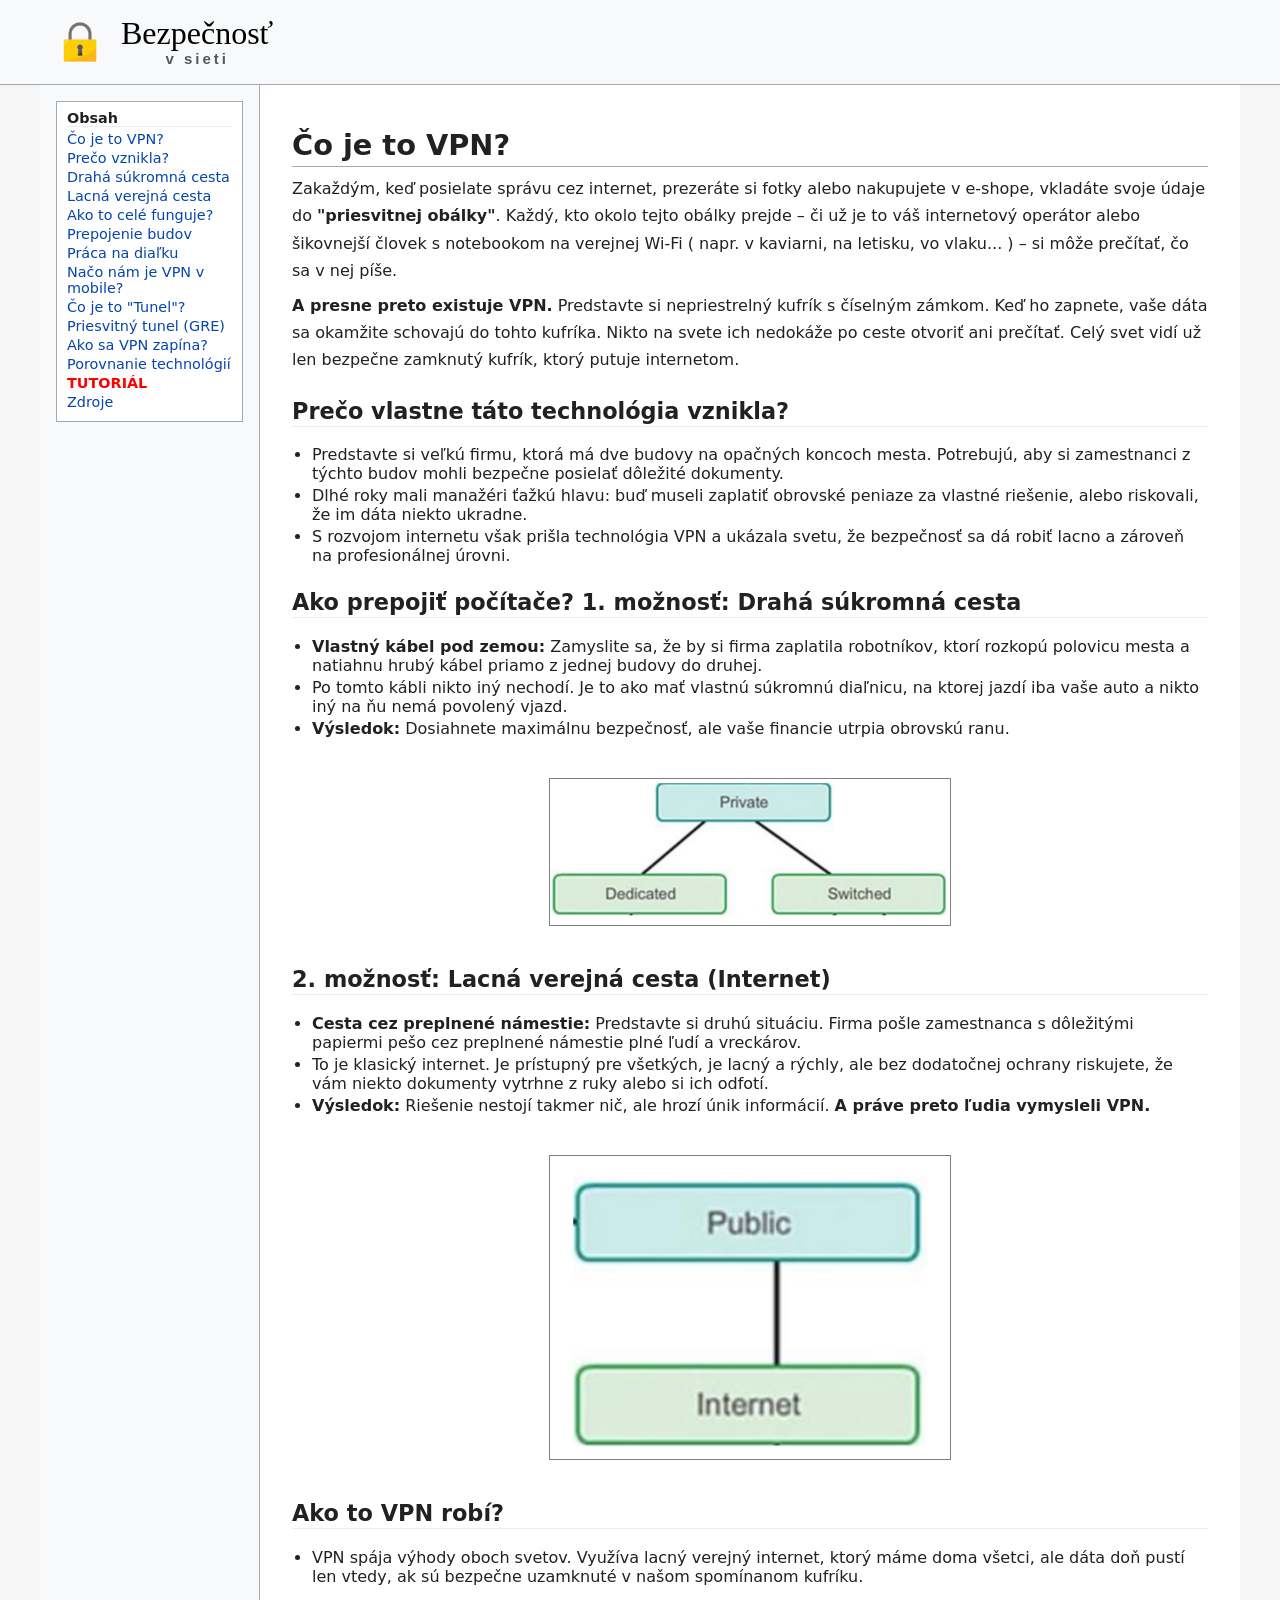
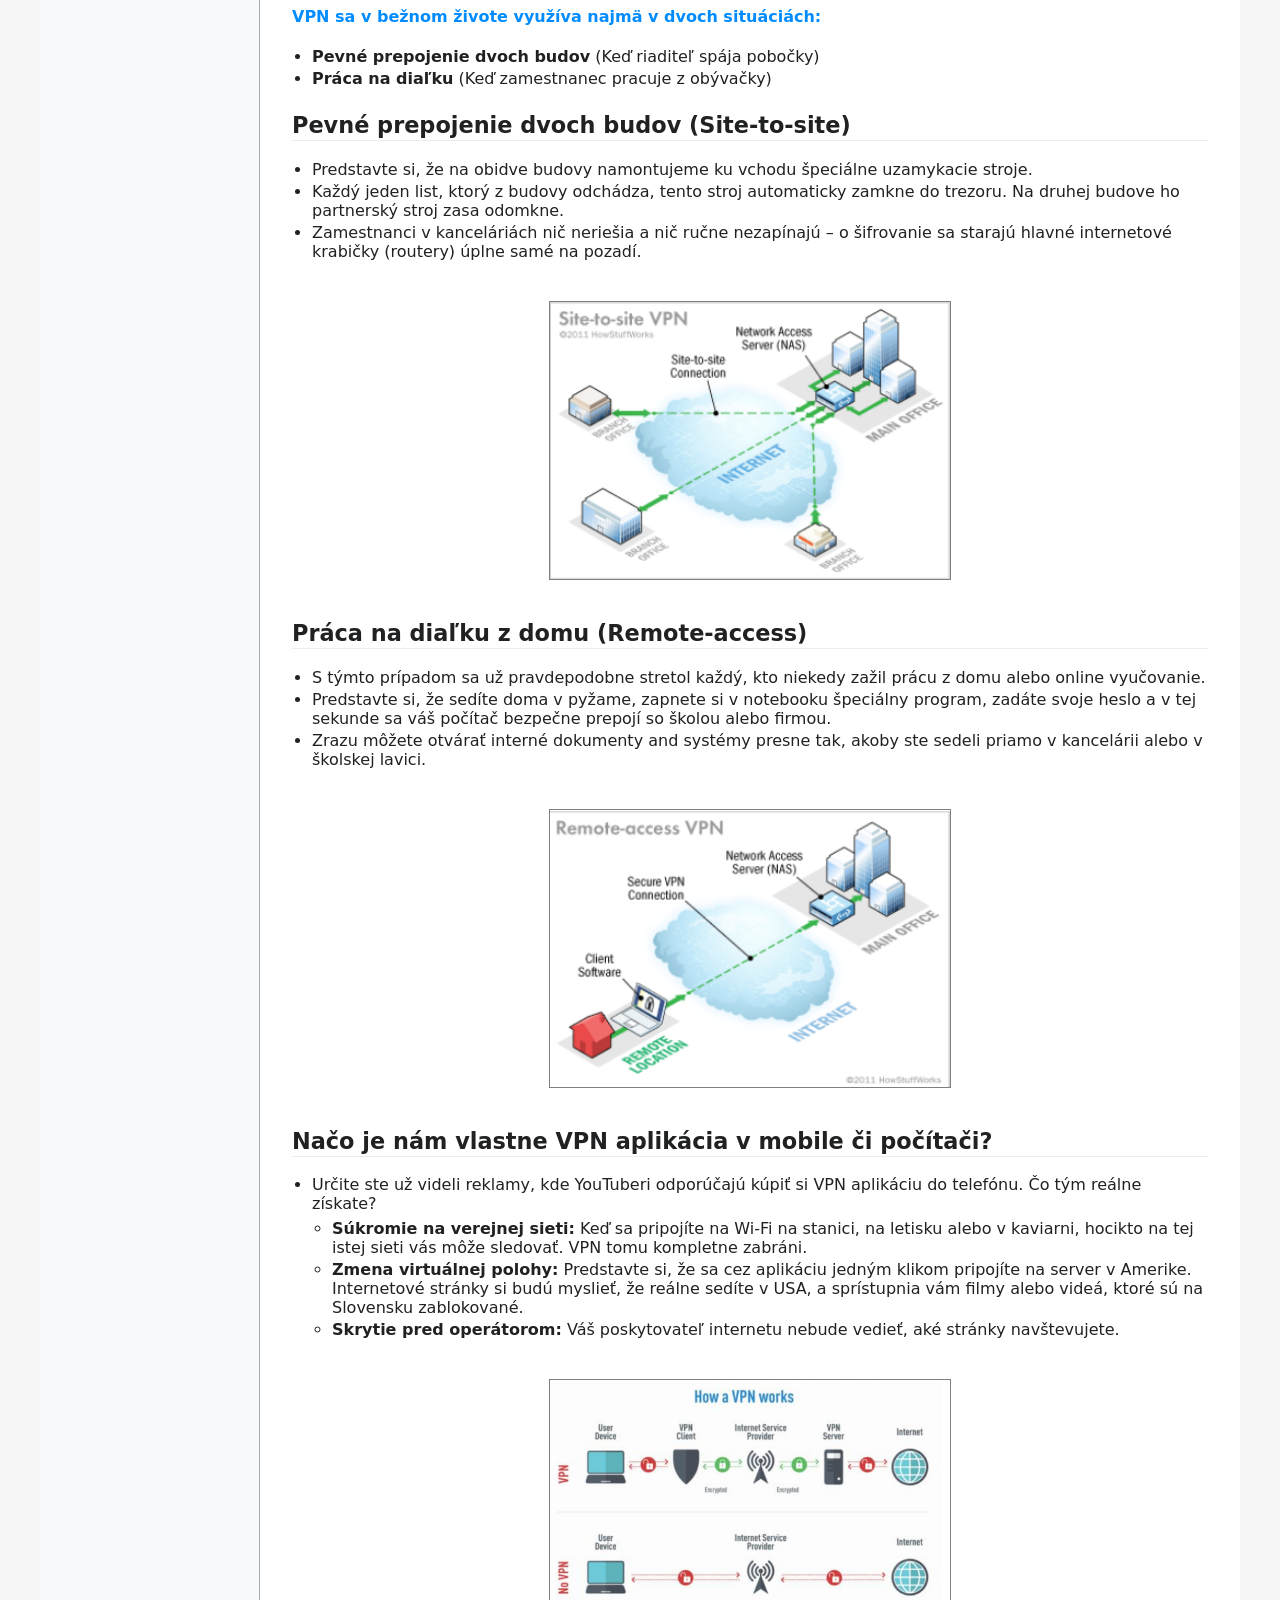
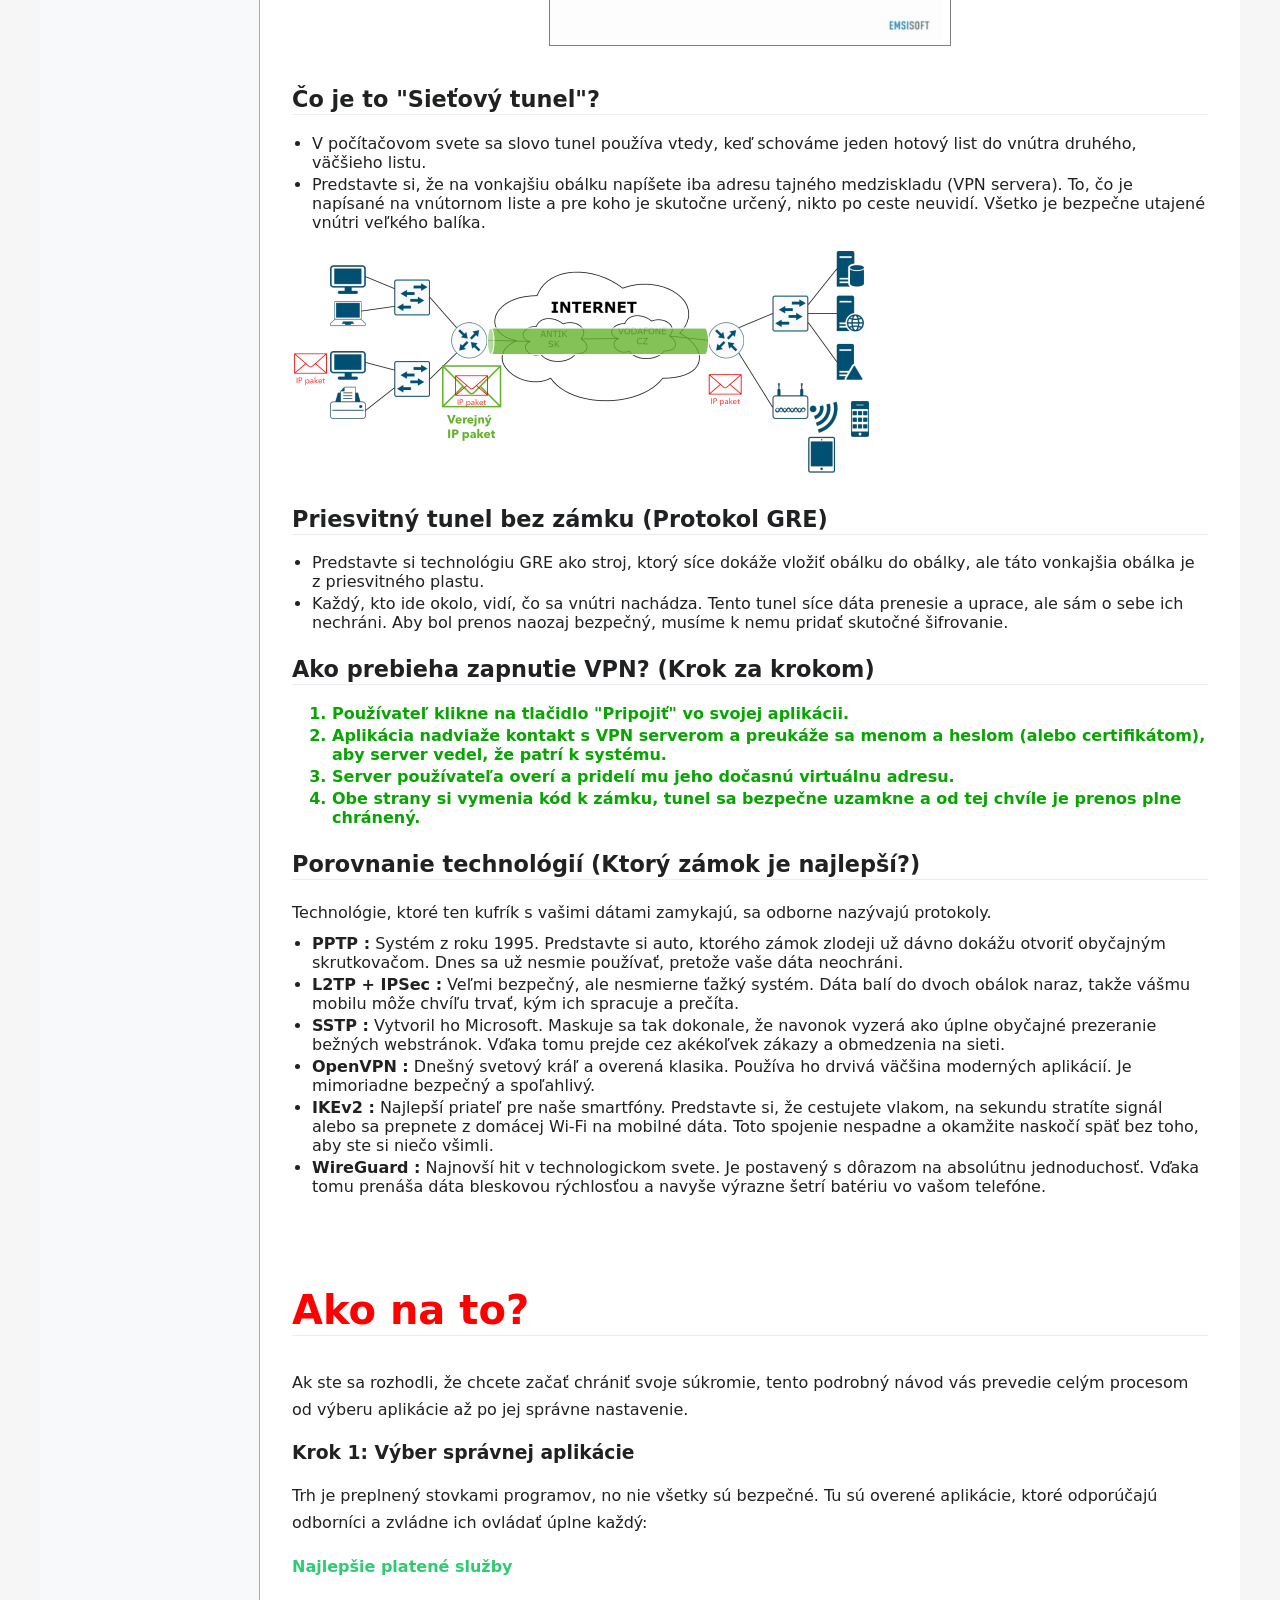
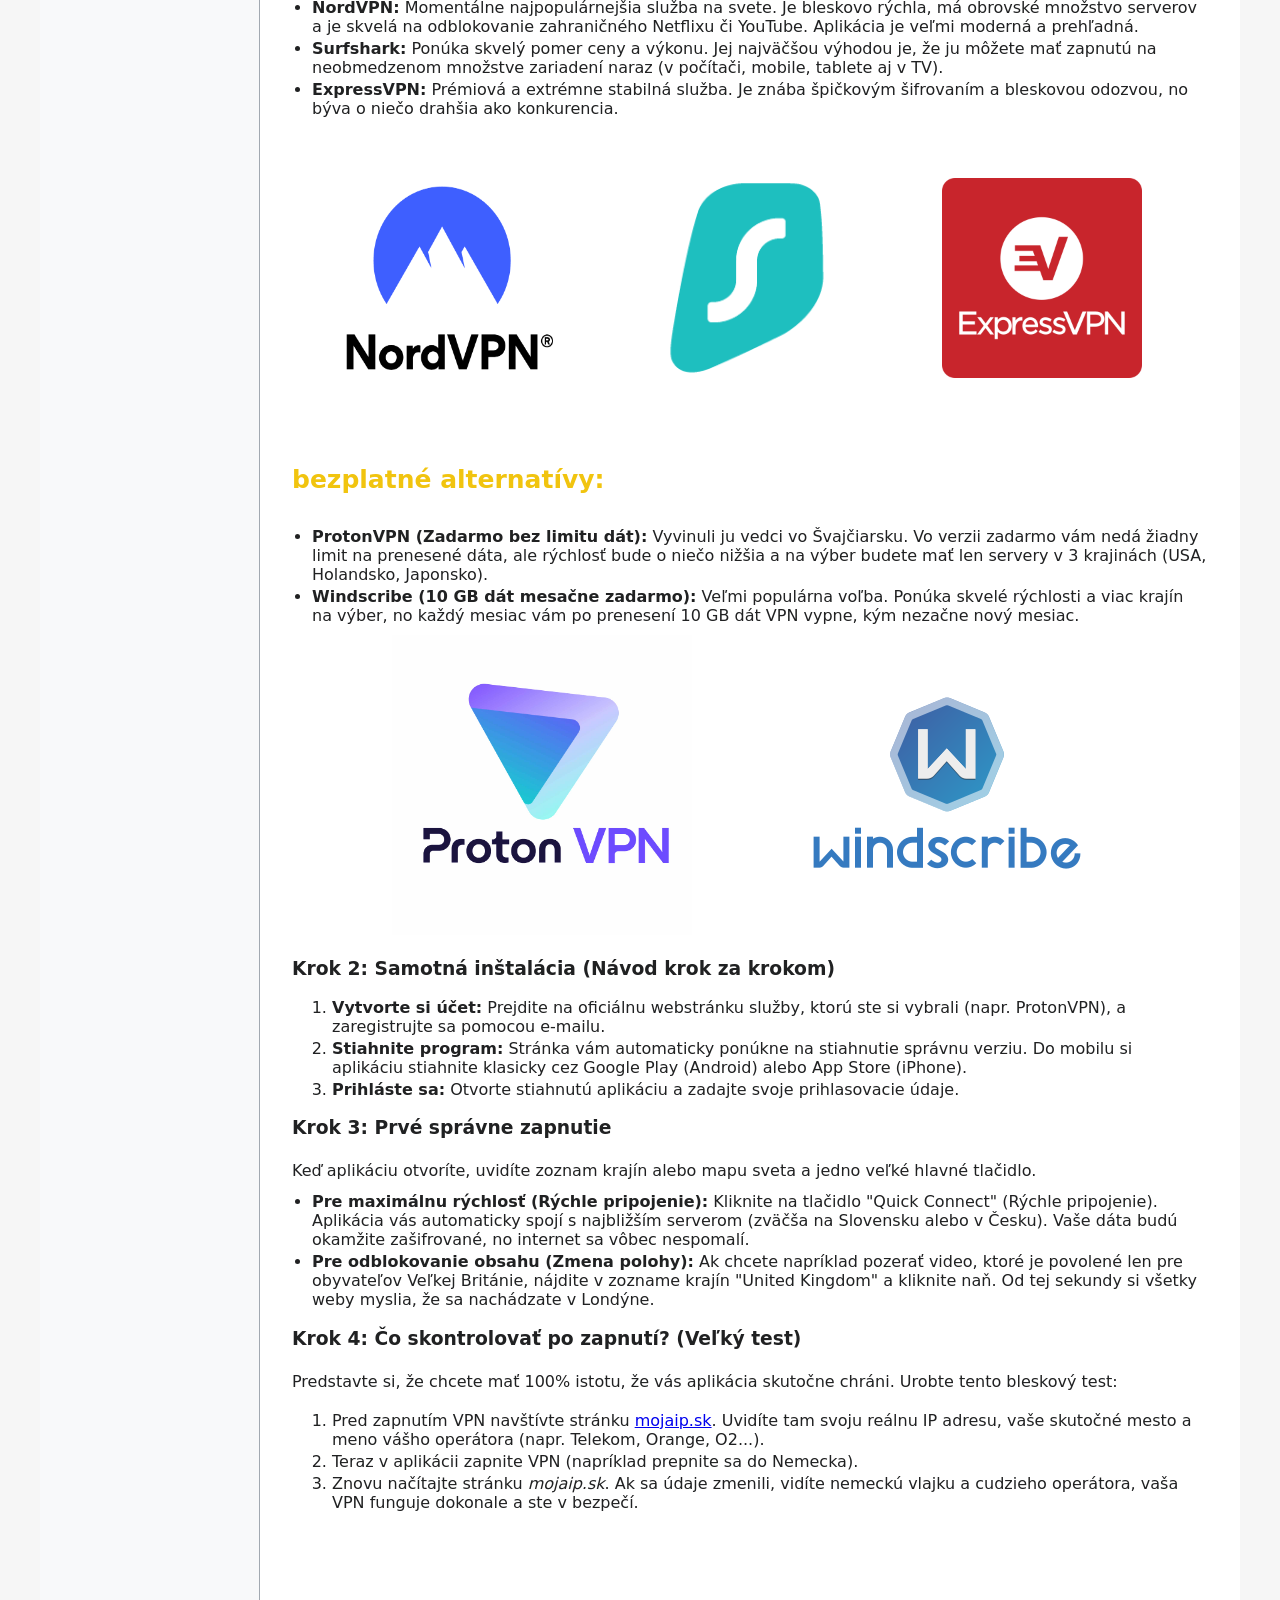
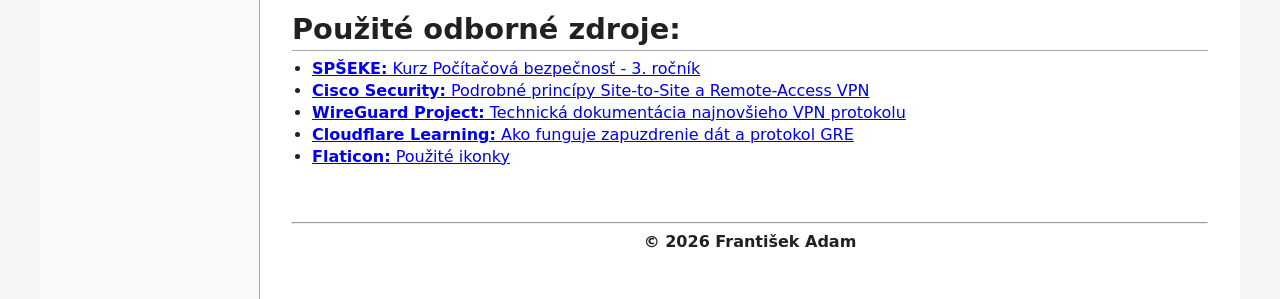
==== commit 81f25b31: "Update vpn.html" ====
--- a/vpn.html
+++ b/vpn.html
@@ -51,7 +51,7 @@
 
       <h2 id="historia">Prečo vlastne táto technológia vznikla?</h2>
       <ul>
-        <li>Predstavte si veľkú firmu alebo školu, ktorá má dve budovy na opačných koncoch mesta. Potrebujú, aby si zamestnanci z týchto budov mohli bezpečne posielať dôležité dokumenty.</li>
+        <li>Predstavte si veľkú firmu, ktorá má dve budovy na opačných koncoch mesta. Potrebujú, aby si zamestnanci z týchto budov mohli bezpečne posielať dôležité dokumenty.</li>
         <li>Dlhé roky mali manažéri ťažkú hlavu: buď museli zaplatiť obrovské peniaze za vlastné riešenie, alebo riskovali, že im dáta niekto ukradne.</li>
         <li>S rozvojom internetu však prišla technológia VPN a ukázala svetu, že bezpečnosť sa dá robiť lacno a zároveň na profesionálnej úrovni.</li>
       </ul>
